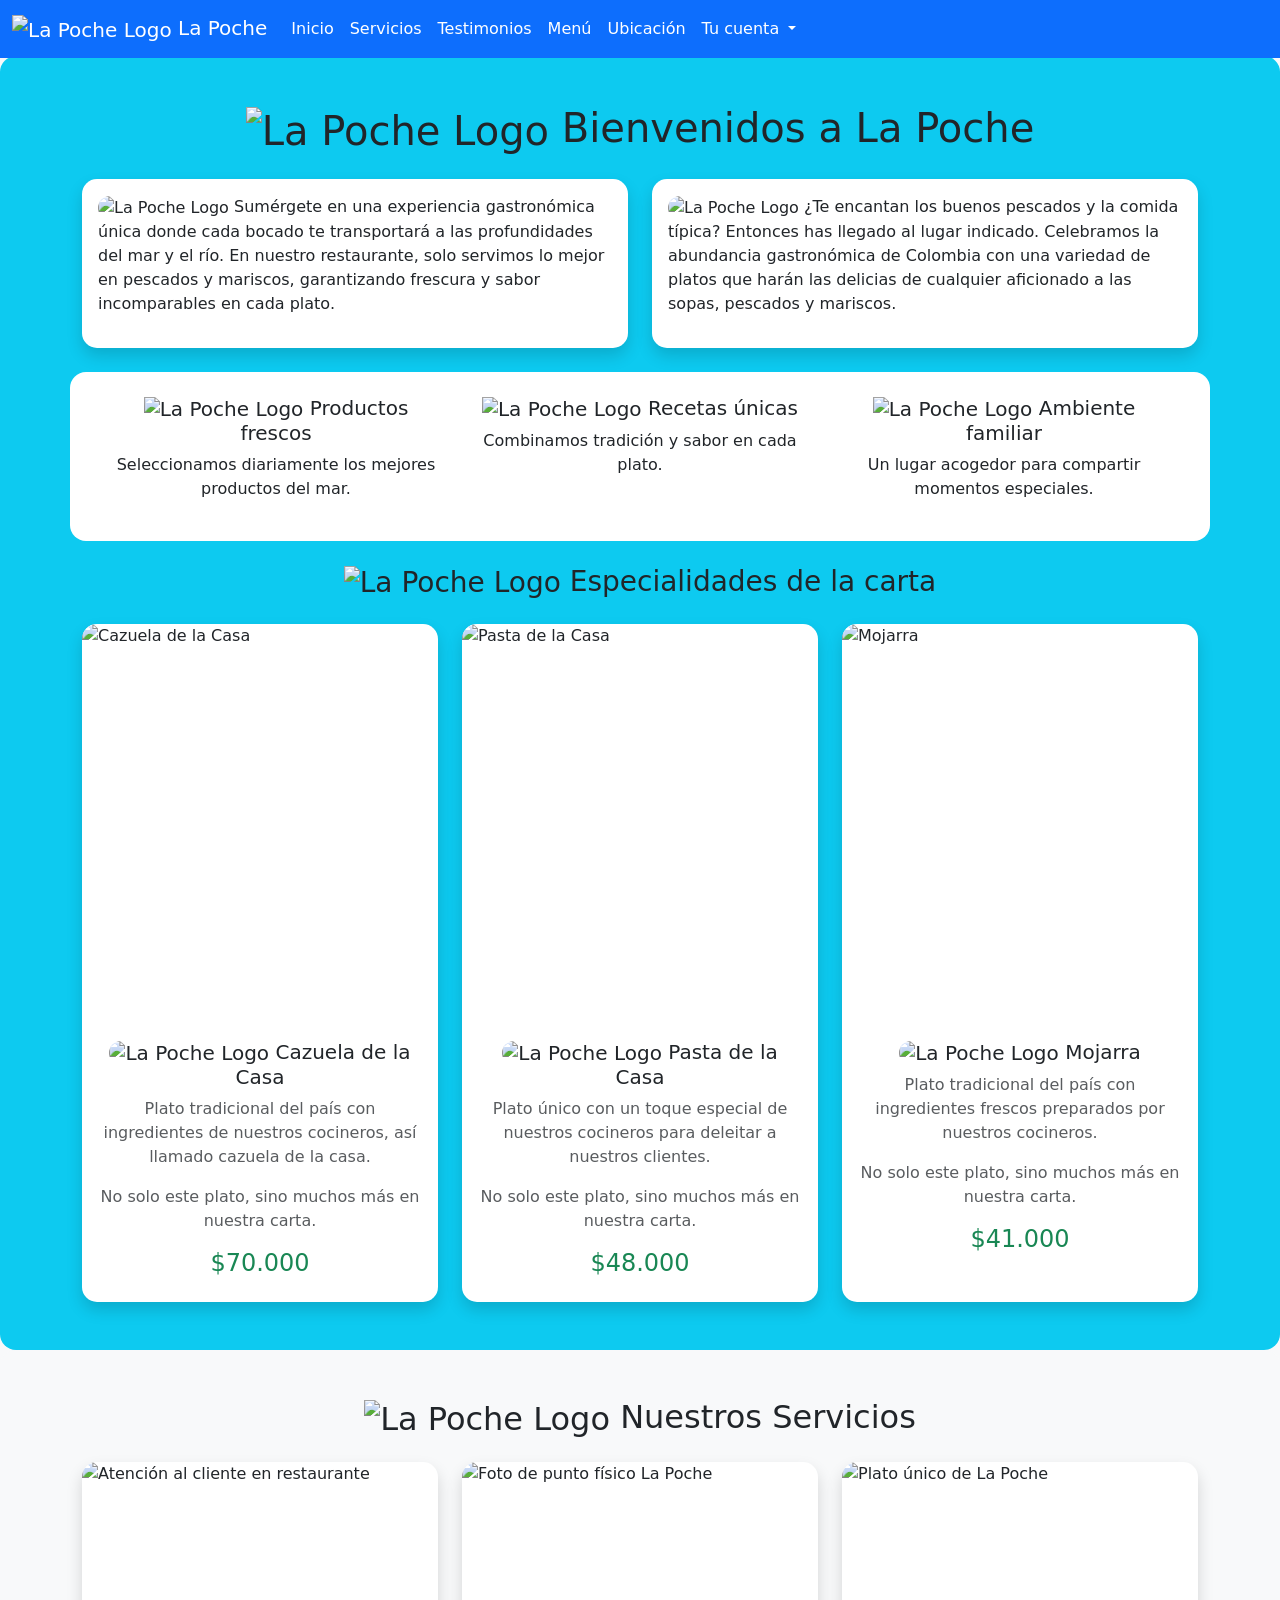
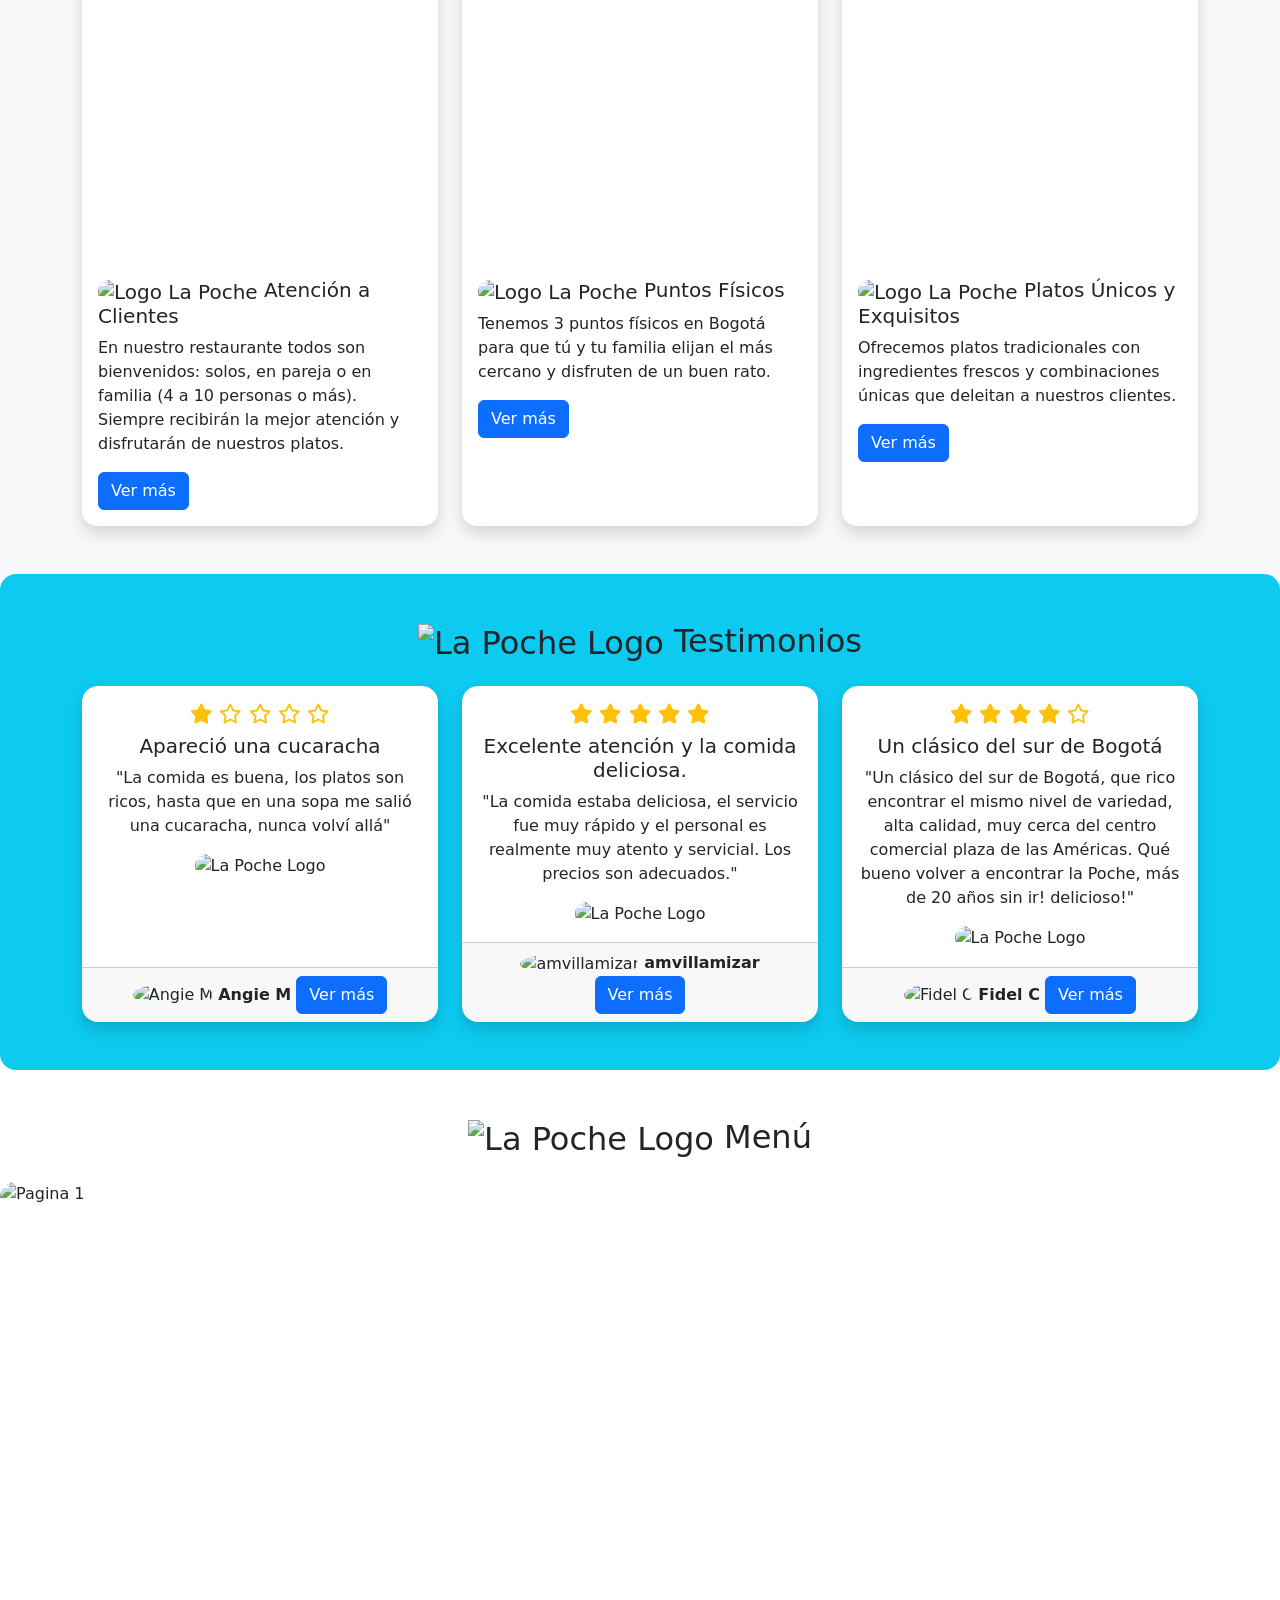
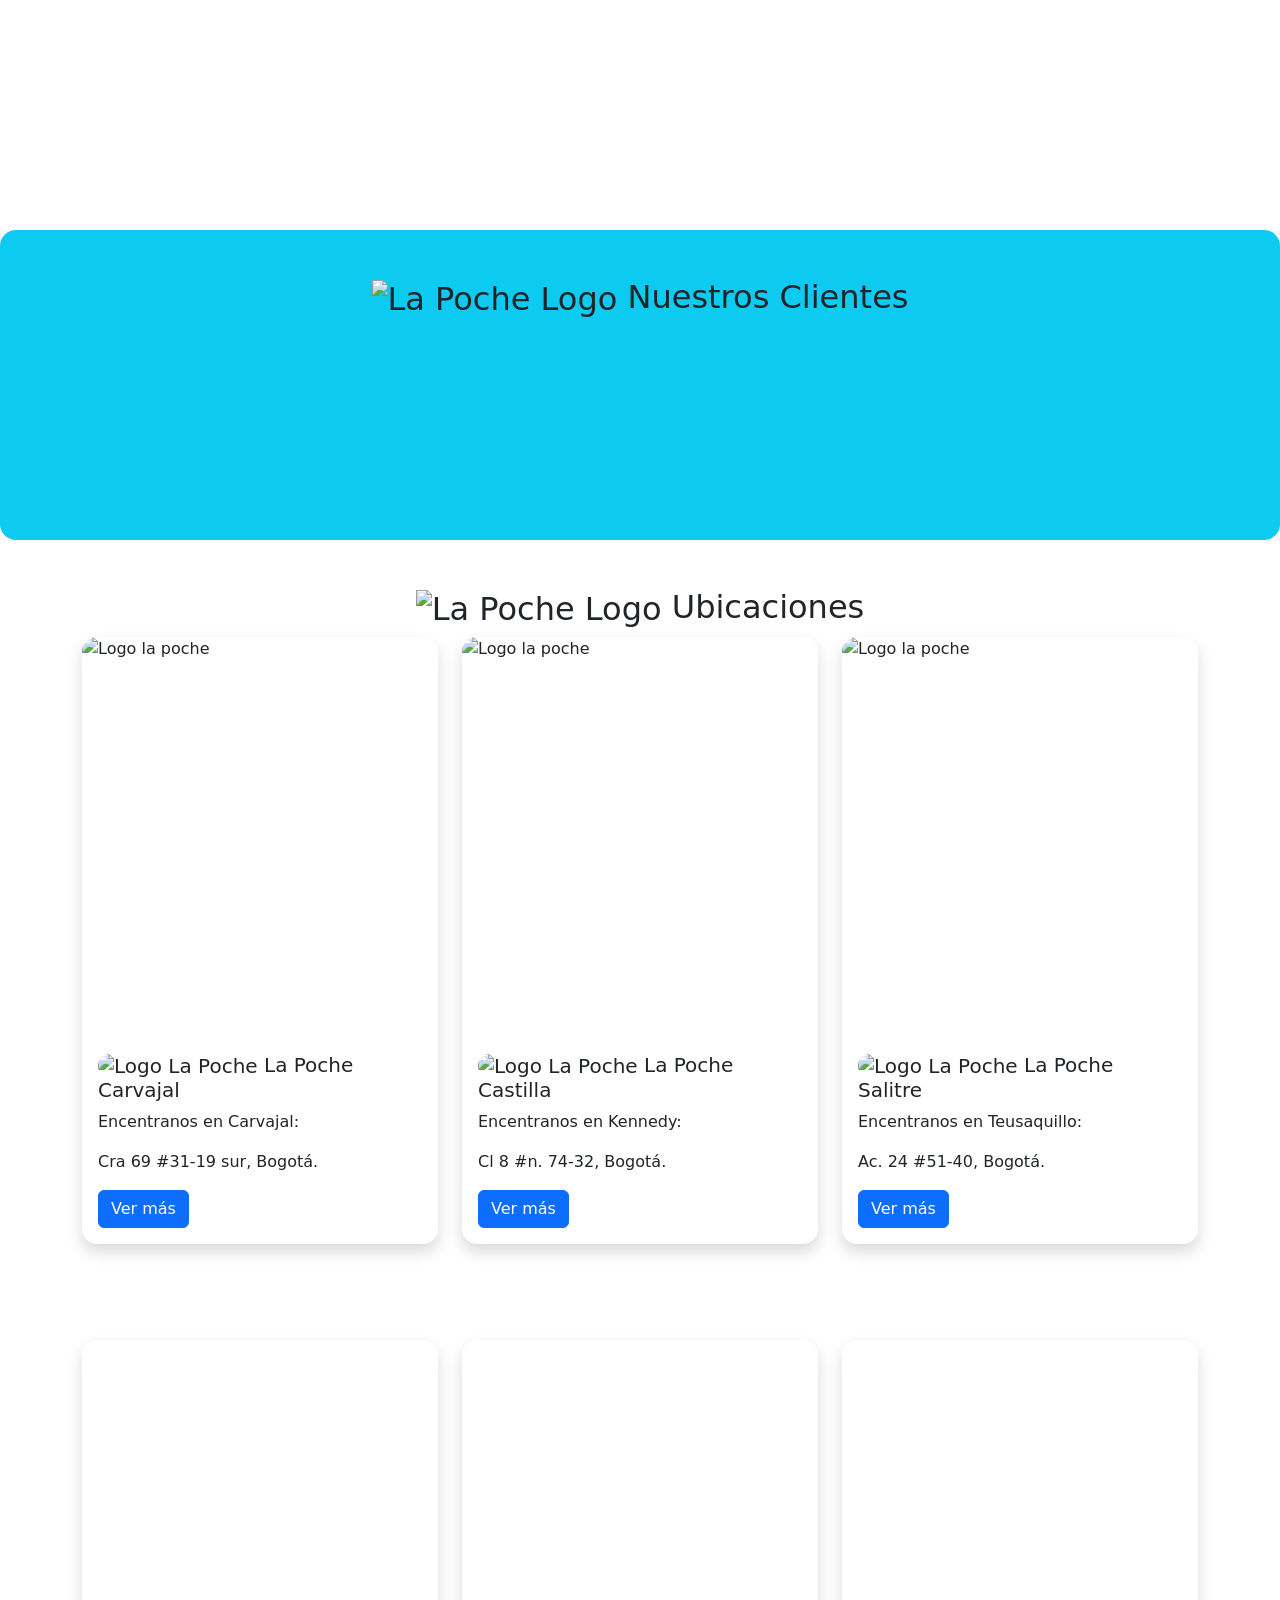
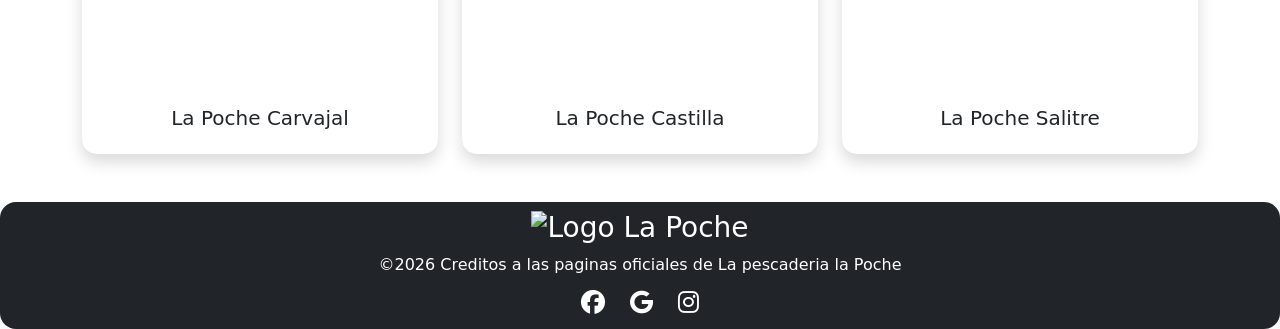
==== index.html @ 137ddb8d "Add files via upload" ====
<!DOCTYPE html>
<html lang="en">
<head>
    <meta charset="UTF-8">
    <meta name="viewport" content="width=device-width, initial-scale=1.0">
    <title>La Poche</title>
    <link href="https://cdn.jsdelivr.net/npm/bootstrap@5.3.3/dist/css/bootstrap.min.css" rel="stylesheet">
    <link rel="stylesheet" href="https://cdnjs.cloudflare.com/ajax/libs/font-awesome/6.4.2/css/all.min.css" />
    <link rel="stylesheet" href="./static/css/boost.css">
</head>
<body>
    <!-- Menu Principal -->
    <nav class="navbar navbar-expand-lg  navbar-primary bg-primary fixed-top">
    <div class="container-fluid">
    <a class="navbar-brand text-white" href="#inicio"><img src="https://pescaderialapoche.com/wp-content/uploads/2024/04/La-Poche-Logo-Pri-300x240.png" 
          alt="La Poche Logo" width="40" height="32"> La Poche
    </a>
    <button class="navbar-toggler" type="button" data-bs-toggle="collapse" data-bs-target="#navbarSupportedContent" aria-controls="navbarSupportedContent" aria-expanded="false" aria-label="Toggle navigation">
      <span class="navbar-toggler-icon"></span>
    </button>
    <div class="collapse navbar-collapse" id="navbarSupportedContent">
      <ul class="navbar-nav me-auto mb-2 mb-lg-0">
        <li class="nav-item">
          <a class="nav-link active text-white" aria-current="page" href="#inicio">Inicio</a></li>
        <li class="nav-item">
          <a class="nav-link text-white" href="#servicios">Servicios</a></li>
        <li class="nav-item text-white"><a class="nav-link text-white" href="#testimonios">Testimonios</a></li>
        <li class="nav-item">
          <a class="nav-link text-white" href="#menu">Menú</a></li>
        <li class="nav-item">
          <a class="nav-link text-white" href="#ubicacion">Ubicación</a></li>
        <li class="nav-item dropdown">
          <a class="nav-link dropdown-toggle text-white" href="#" role="button" data-bs-toggle="dropdown" aria-expanded="false">
            Tu cuenta 
          </a>
          <ul class="dropdown-menu bd-danger ">
            <li><a class="dropdown-item" href="./templates/InicioP.html">Inicio de sesion</a></li>
            <li><a class="dropdown-item" href="./templates/RegistrarseP.html">Registrese</a></li>
            <li><a class="dropdown-item" href="./templates/contacto.html">Contacto</a></li>
            <li><a class="dropdown-item" href="./templates/personal.html">Personal</a></li>
            <li><hr class="dropdown-divider"></li>
          </ul>
        </li>
      </ul>
    </div>
  </div>
</nav>
<!-- Sección de inicio -->
<section id="inicio" class="py-5 bg-info rounded-4">
  <div class="container">
    <h1 class="text-center mb-4">
      <img src="https://pescaderialapoche.com/wp-content/uploads/2024/04/La-Poche-Logo-Pri-300x240.png" 
          alt="La Poche Logo" width="40" height="32"> Bienvenidos a La Poche
    </h1>
    <div class="row">
      <!-- Lema 1 -->
      <div class="col-md-6 mb-4">
        <div class="card p-3 shadow">
          <p class="text-dark">
            <img src="https://pescaderialapoche.com/wp-content/uploads/2024/04/La-Poche-Logo-Pri-300x240.png" 
          alt="La Poche Logo" width="40" height="32"> Sumérgete en una experiencia gastronómica única donde cada bocado te transportará a las profundidades del mar y el río. 
            En nuestro restaurante, solo servimos lo mejor en pescados y mariscos, garantizando frescura y sabor incomparables en cada plato.
          </p>
        </div>
      </div>
      <!-- Lema 2 -->
      <div class="col-md-6 mb-4">
        <div class="card p-3 shadow">
          <p class="text-dark">
            <img src="https://pescaderialapoche.com/wp-content/uploads/2024/04/La-Poche-Logo-Pri-300x240.png" 
          alt="La Poche Logo" width="40" height="32"> ¿Te encantan los buenos pescados y la comida típica? Entonces has llegado al lugar indicado. 
            Celebramos la abundancia gastronómica de Colombia con una variedad de platos que harán las delicias de cualquier aficionado a las sopas, pescados y mariscos.
          </p>
        </div>
      </div>
    </div>
    <div class="row text-center mb-4 bg-white rounded-4 p-4">
  <div class="col-md-4">
    <i class="bi bi-basket-fill fs-1 text-primary"></i>
    <h5>
      <img src="https://pescaderialapoche.com/wp-content/uploads/2024/04/La-Poche-Logo-Pri-300x240.png" 
          alt="La Poche Logo" width="40" height="32"> Productos frescos</h5>
    <p>Seleccionamos diariamente los mejores productos del mar.</p>
  </div>
  <div class="col-md-4">
    <i class="bi bi-bookmark-star fs-1 text-primary"></i>
    <h5><img src="https://pescaderialapoche.com/wp-content/uploads/2024/04/La-Poche-Logo-Pri-300x240.png" 
          alt="La Poche Logo" width="40" height="32"> Recetas únicas</h5>
    <p>Combinamos tradición y sabor en cada plato.</p>
  </div>
  <div class="col-md-4">
    <i class="bi bi-people fs-1 text-primary"></i>
    <h5><img src="https://pescaderialapoche.com/wp-content/uploads/2024/04/La-Poche-Logo-Pri-300x240.png" 
          alt="La Poche Logo" width="40" height="32"> Ambiente familiar</h5>
    <p>Un lugar acogedor para compartir momentos especiales.</p>
  </div>
</div>
    <!-- Especialidades -->
    <h3 class="text-center text-dark mb-4"> <img src="https://pescaderialapoche.com/wp-content/uploads/2024/04/La-Poche-Logo-Pri-300x240.png" 
          alt="La Poche Logo" width="40" height="32"> Especialidades de la carta</h3>
    <div class="row g-4">
      <div class="col-md-4">
        <div class="card h-100 shadow">
          <img src="https://pescaderialapoche.com/wp-content/uploads/2024/05/CAZULES.jpg" class="card-img-top" alt="Cazuela de la Casa"  width="600" height="400">
          <div class="card-body text-center">
            <h5 class="card-title"><img src="https://pescaderialapoche.com/wp-content/uploads/2024/04/La-Poche-Logo-Pri-300x240.png" 
          alt="La Poche Logo" width="40" height="32"> Cazuela de la Casa</h5>
            <p class="text-muted">Plato tradicional del país con ingredientes de nuestros cocineros, así llamado cazuela de la casa.</p>
            <p class="text-muted">No solo este plato, sino muchos más en nuestra carta.</p>
            <h4 class="text-success">$70.000</h4>
          </div>
        </div>
      </div>
      <div class="col-md-4">
        <div class="card h-100 shadow">
          <img src="https://tse2.mm.bing.net/th/id/OIP.YEz8ewfQ5Mjxl4725ccFuQHaHa" class="card-img-top" alt="Pasta de la Casa" width="600" height="400">
          <div class="card-body text-center">
            <h5 class="card-title"> <img src="https://pescaderialapoche.com/wp-content/uploads/2024/04/La-Poche-Logo-Pri-300x240.png" 
          alt="La Poche Logo" width="40" height="32"> Pasta de la Casa</h5>
            <p class="text-muted">Plato único con un toque especial de nuestros cocineros para deleitar a nuestros clientes.</p>
            <p class="text-muted">No solo este plato, sino muchos más en nuestra carta.</p>
            <h4 class="text-success">$48.000</h4>
          </div>
        </div>
      </div>
      <div class="col-md-4">
        <div class="card h-100 shadow">
          <img src="https://tse4.mm.bing.net/th/id/OIP.ialkn_HQ-g2M8PChh0H0sQHaHa" class="card-img-top" alt="Mojarra" width="600" height="400">
          <div class="card-body text-center">
            <h5 class="card-title"><img src="https://pescaderialapoche.com/wp-content/uploads/2024/04/La-Poche-Logo-Pri-300x240.png" 
          alt="La Poche Logo" width="40" height="32"> Mojarra</h5>
            <p class="text-muted">Plato tradicional del país con ingredientes frescos preparados por nuestros cocineros.</p>
            <p class="text-muted">No solo este plato, sino muchos más en nuestra carta.</p>
            <h4 class="text-success">$41.000</h4>
          </div>
        </div>
      </div>
    </div>
  </div>
</section>
<!-- Seccion de cards servicios -->
<section id="servicios" class="py-5 bg-light rounded-4">
  <div class="container">
    <h2 class="text-center mb-4">
      <img src="https://pescaderialapoche.com/wp-content/uploads/2024/04/La-Poche-Logo-Pri-300x240.png" 
          alt="La Poche Logo" width="40" height="32"> Nuestros Servicios 
    </h2>
    <div class="row g-4">
      <!-- Servicio 1 -->
      <div class="col-md-4">
        <div class="card h-100 shadow">
          <img src="https://tse3.mm.bing.net/th/id/OIP.EXnPPkjHljC_fRtG0PF5HAHaJ4" 
              class="card-img-top" alt="Atención al cliente en restaurante" width="600" height="400">
          <div class="card-body">
            <h5 class="card-title">
              <img src="https://pescaderialapoche.com/wp-content/uploads/2024/04/La-Poche-Logo-Pri-300x240.png" 
                  alt="Logo La Poche" width="30" height="24"> Atención a Clientes
            </h5>
            <p class="card-text">En nuestro restaurante todos son bienvenidos: solos, en pareja o en familia (4 a 10 personas o más). Siempre recibirán la mejor atención y disfrutarán de nuestros platos.</p>
            <a href="#" class="btn btn-primary">Ver más</a>
          </div>
        </div>
      </div>
      <!-- Servicio 2 -->
      <div class="col-md-4">
        <div class="card h-100 shadow">
          <img src="https://scontent-bog2-2.xx.fbcdn.net/v/t39.30808-6/588324981_1447233204076482_5508323720030879038_n.jpg?stp=dst-jpg_tt6&cstp=mx1000x1000&ctp=s1000x1000&_nc_cat=107&ccb=1-7&_nc_sid=833d8c&_nc_eui2=AeHt6ljN9LDCY4LNvEszzmmiWmqyJYbO5cZaarIlhs7lxo_02uykKTz-7-e7spDRX3dNA9AmIzo40nncXkenhBdi&_nc_ohc=ooctEMsaXOAQ7kNvwHc6Fjk&_nc_oc=Adpap3OWadQccjK2Ni1D0EK2JV6JEfeL-gnG8WZM3_NyoMl_XkiyKXbNAziUSXyD5-M&_nc_zt=23&_nc_ht=scontent-bog2-2.xx&_nc_gid=_Pp1h1_k9NoayM-ZVtARew&_nc_ss=7b2a8&oh=00_AQGP5QbJoUzM-6iARvOyQoEYWQ9x4JyJsihsta6fx9Q89A&oe=6A72D650" 
              class="card-img-top" alt="Foto de punto físico La Poche" width="600" height="400">
          <div class="card-body">
            <h5 class="card-title">
              <img src="https://pescaderialapoche.com/wp-content/uploads/2024/04/La-Poche-Logo-Pri-300x240.png" 
                  alt="Logo La Poche" width="30" height="24"> Puntos Físicos
            </h5>
            <p class="card-text">Tenemos 3 puntos físicos en Bogotá para que tú y tu familia elijan el más cercano y disfruten de un buen rato.</p>
            <a href="#social-iconss" class="btn btn-primary">Ver más</a>
          </div>
        </div>
      </div>
      <!-- Servicio 3 -->
      <div class="col-md-4">
        <div class="card h-100 shadow">
          <img src="https://scontent-bog2-2.xx.fbcdn.net/v/t39.30808-6/558710247_1399447958855007_3652467012692588204_n.jpg?stp=dst-jpg_tt6&cstp=mx1080x1350&ctp=s1080x1350&_nc_cat=110&ccb=1-7&_nc_sid=833d8c&_nc_eui2=AeGPBeAVq5VWHUXDwds0_VjSpy-FJXJoXainL4UlcmhdqM5hCSUcluv8fE8FF4JdbrmxQ6CfOQDyaRRhQT0nNGHH&_nc_ohc=aKASRJ_a6G4Q7kNvwHY2PdO&_nc_oc=AdpJCLg9bYyyEuLBHyOUd3IG9Llm3cZtSTji2b_ramrJuS4gMDlMjVLlYH-uEouU7iU&_nc_zt=23&_nc_ht=scontent-bog2-2.xx&_nc_gid=egvF_TCVuiI8XWBtdoAWkQ&_nc_ss=7b2a8&oh=00_AQGw1lHWBnAoHTsUxKfWiQaQd7YPjctarFLUREU5xgE9Ng&oe=6A72C388" class="card-img-top" 
              alt="Plato único de La Poche" width="600" height="400">
          <div class="card-body">
            <h5 class="card-title">
              <img src="https://pescaderialapoche.com/wp-content/uploads/2024/04/La-Poche-Logo-Pri-300x240.png" 
                  alt="Logo La Poche" width="30" height="24"> Platos Únicos y Exquisitos
            </h5>
            <p class="card-text">Ofrecemos platos tradicionales con ingredientes frescos y combinaciones únicas que deleitan a nuestros clientes.</p>
            <a href="https://www.instagram.com/stories/highlights/18089697787849964/" class="btn btn-primary">Ver más</a>
          </div>
        </div>
      </div>
    </div>
  </div>
</section>
<!-- Seccion testimonios -->
</section>
<section id="testimonios" class="py-5 bg-info text-dark rounded-4">
  <div class="container">
    <h2 class="mb-4 text-center"><img src="https://pescaderialapoche.com/wp-content/uploads/2024/04/La-Poche-Logo-Pri-300x240.png" 
          alt="La Poche Logo" width="40" height="32"> Testimonios</h2>
    <div class="row g-4">  
      <!-- Testimonio 1 -->
      <div class="col-md-4">
        <div class="card h-100 shadow rounded-4">
          <div class="card-body text-center">
            <h5 class="text-warning">
              <i class="fa-solid fa-star"></i>
              <i class="fa-regular fa-star"></i>
              <i class="fa-regular fa-star"></i>
              <i class="fa-regular fa-star"></i>
              <i class="fa-regular fa-star"></i>
            </h5>
            <h5>Apareció una cucaracha</h5>
            <p>"La comida es buena, los platos son ricos, hasta que en una sopa me salió una cucaracha, nunca volví allá"</p>
            <img src="https://pescaderialapoche.com/wp-content/uploads/2024/04/La-Poche-Logo-Pri-300x240.png" 
          alt="La Poche Logo" width="40" height="32">
          </div>
          <div class="card-footer text-center">
            <img src="https://media-cdn.tripadvisor.com/media/photo-l/1a/f6/de/0a/default-avatar-2020-35.jpg" alt="Angie M" width="46" height="40" class="rounded-circle">
            <strong> Angie M</strong>
            <a href="https://www.tripadvisor.co/ShowUserReviews-g294074-d17377541-r869149944-La_Poche_Pescaderia-Bogota.html" class="btn btn-primary">Ver más</a>
          </div>
        </div>
      </div>
      <!-- Testimonio 2 -->
      <div class="col-md-4">
        <div class="card h-100 shadow rounded-4">
          <div class="card-body text-center">
            <h5 class="text-warning">
              <i class="fa-solid fa-star"></i>
              <i class="fa-solid fa-star"></i>
              <i class="fa-solid fa-star"></i>
              <i class="fa-solid fa-star"></i>
              <i class="fa-solid fa-star"></i>
            </h5>
            <h5>Excelente atención y la comida deliciosa.</h5>
            <p>"La comida estaba deliciosa, el servicio fue muy rápido y el personal es realmente muy atento y servicial. Los precios son adecuados."</p>
            <img src="https://pescaderialapoche.com/wp-content/uploads/2024/04/La-Poche-Logo-Pri-300x240.png" 
          alt="La Poche Logo" width="40" height="32">
          </div>
          <div class="card-footer text-center">
            <img src="https://media-cdn.tripadvisor.com/media/photo-l/06/a8/9f/b5/amvillamizar.jpg" alt="amvillamizar" width="46" height="40" class="rounded-circle">
            <strong> amvillamizar</strong>
            <a href="https://www.tripadvisor.co/ShowUserReviews-g294074-d17377541-r844980483-La_Poche_Pescaderia-Bogota.html" class="btn btn-primary">Ver más</a>
          </div>
        </div>
      </div>
      <!-- Testimonio 3 -->
      <div class="col-md-4">
        <div class="card h-100 shadow rounded-4">
          <div class="card-body text-center">
            <h5 class="text-warning">
              <i class="fa-solid fa-star"></i>
              <i class="fa-solid fa-star"></i>
              <i class="fa-solid fa-star"></i>
              <i class="fa-solid fa-star"></i>
              <i class="fa-regular fa-star"></i>
            </h5>
            <h5>Un clásico del sur de Bogotá</h5>
            <p>"Un clásico del sur de Bogotá, que rico encontrar el mismo nivel de variedad, alta calidad, muy cerca del centro comercial plaza de las Américas. Qué bueno volver a encontrar la Poche, más de 20 años sin ir! delicioso!"</p>
            <img src="https://pescaderialapoche.com/wp-content/uploads/2024/04/La-Poche-Logo-Pri-300x240.png" 
          alt="La Poche Logo" width="40" height="32">
          </div>
          <div class="card-footer text-center">
            <img src="https://media-cdn.tripadvisor.com/media/photo-l/1a/f6/de/0a/default-avatar-2020-35.jpg" alt="Fidel C" width="46" height="40" class="rounded-circle">
            <strong> Fidel C</strong>
            <a href="https://www.tripadvisor.co/ShowUserReviews-g294074-d17377541-r825018004-La_Poche_Pescaderia-Bogota.html" class="btn btn-primary">Ver más</a>
        </div>
      </div>
    </div>
  </div>
</section>
<!-- Carrusel de imagenes -->
<section id="menu" class="py-5 bg-white text-dark">
      <h2 class="mb-4 text-center"><img src="https://pescaderialapoche.com/wp-content/uploads/2024/04/La-Poche-Logo-Pri-300x240.png" 
          alt="La Poche Logo" width="40" height="32"> Menú</h2>
    <div id="carouselExampleAutoplaying" class="carousel slide" data-bs-ride="carousel">
  <div class="carousel-inner">
    <!-- Menu 1 -->
    <div class="carousel-item active" rounded-5>
      <img src="https://scontent-bog2-2.xx.fbcdn.net/v/t39.30808-6/619670065_1501567318643070_6115950380934103724_n.jpg?stp=dst-jpg_tt6&cstp=mx1280x856&ctp=s1280x856&_nc_cat=109&ccb=1-7&_nc_sid=127cfc&_nc_eui2=AeFGKUwiZtn76NJZNAMXKB8uraWxk91AwHqtpbGT3UDAelb2QgX5dxgkHh75M-IUqGXPpLxwKlqXv6k4WYNK9Mhw&_nc_ohc=1d6k-SoJdfkQ7kNvwHxaT5i&_nc_oc=Adru6BzR40ekTjNXjvtgx_pCT18jgrup0vVT9fOvNe4nU9NLULU6FzM1iOcF1SqdxOk&_nc_zt=23&_nc_ht=scontent-bog2-2.xx&_nc_gid=Z36yRrpTv59izF5QjOYaHg&_nc_ss=7b2a8&oh=00_AQE-V2PSaYyYgdssBaNB3KxmmGuy0Dmunh-4mHhQTFQG2A&oe=6A73390D" class="d-block w-100" alt="Pagina 1" width="1000" height="1200">
    </div>
    <!-- Menu 2 -->
    <div class="carousel-item"rounded-5>
      <img src="https://scontent-bog2-1.xx.fbcdn.net/v/t39.30808-6/622522257_1501567398643062_7211365398720592025_n.jpg?stp=dst-jpg_tt6&cstp=mx1280x846&ctp=s1280x846&_nc_cat=101&ccb=1-7&_nc_sid=127cfc&_nc_eui2=AeHFZzjnU-OaFq0luKsskoan26rJyD7A1TLbqsnIPsDVMv8P8mYpdgvbFU9iEEorGF73yP7Gk_DeTEpKT7v1JTtf&_nc_ohc=tn2O8zpM2CIQ7kNvwF4__Od&_nc_oc=AdqtCyAJlZuHjNB00SImMcqZ-V9j53KuCQzYOXAuE1yJYi5TI3Wgwoqn5UCP1PEN_5M&_nc_zt=23&_nc_ht=scontent-bog2-1.xx&_nc_gid=PZCkNHh1Abl3L8flysCQiQ&_nc_ss=7b2a8&oh=00_AQEopiKG1NgOWkmpD4xTiDmtgeGvdFY7AYVc26FJC7McEQ&oe=6A735693" class="d-block w-100" alt="Pagina 2" width="1000" height="1200">
    </div>
    <!-- Menu 3 -->
    <div class="carousel-item"rounded-5>
      <img src="https://scontent-bog2-2.xx.fbcdn.net/v/t39.30808-6/622372753_1501567345309734_6994147479130888687_n.jpg?stp=dst-jpg_tt6&cstp=mx1280x850&ctp=s1280x850&_nc_cat=108&ccb=1-7&_nc_sid=127cfc&_nc_eui2=AeG8R22twFb0otmKPE8ji8AL940Pb_BN2N33jQ9v8E3Y3YM7bAIXrGiQ0LrQUPgV9bmezrYYFUf_YvebuimwggxO&_nc_ohc=2crzQid1rCoQ7kNvwHS7Hxe&_nc_oc=Adpz4H_nBnPOEhiXKAlR79SW1jnUfV99FZHNdGV9p2thWvDAIwWN0dg0QXvpyoxIfeU&_nc_zt=23&_nc_ht=scontent-bog2-2.xx&_nc_gid=ttz_QrO2bbZaim5AXbJVGw&_nc_ss=7b2a8&oh=00_AQEi-rUN_NcXuG6R3oG5pHovZAV6Ec9gpvk2geYOme9VPA&oe=6A7361AB" class="d-block w-100" alt="Pagina 3" width="1000" height="1200">
    </div>
    <!-- Menu 4 -->
    <div class="carousel-item"rounded-5>
      <img src="https://scontent-bog2-2.xx.fbcdn.net/v/t39.30808-6/622249820_1501567341976401_8637795668160683403_n.jpg?stp=dst-jpg_tt6&cstp=mx1280x855&ctp=s1280x855&_nc_cat=107&ccb=1-7&_nc_sid=127cfc&_nc_eui2=AeE_9ZQB_MelPI21bKpYKZ94kqir03SXWwuSqKvTdJdbC2pXKASFdWoaiE9gGmDcsIZOZwJ_VsI-S6FSK8e2gwQw&_nc_ohc=9R5v1ewQvDsQ7kNvwHljRHL&_nc_oc=Adr2pTHmcz1pQA0y5r1HadlU-VSCg17b15OSuergbx84y2K_tT0RFFpWwmFNUG11jHY&_nc_zt=23&_nc_ht=scontent-bog2-2.xx&_nc_gid=XPBwyoHiPOgGGjq-F0oCow&_nc_ss=7b2a8&oh=00_AQFvW4qQ27egfQN7Ka6rRZiln7zIxfjubgGMSKNtC94WVg&oe=6A73524F" class="d-block w-100" alt="Pagina 4" width="1000" height="1200">
    </div>
  </div>
  <button class="carousel-control-prev" type="button" data-bs-target="#carouselExampleAutoplaying" data-bs-slide="prev">
    <span class="carousel-control-prev-icon" aria-hidden="true"></span>
    <span class="visually-hidden">Previous</span>
  </button>
  <button class="carousel-control-next" type="button" data-bs-target="#carouselExampleAutoplaying" data-bs-slide="next">
    <span class="carousel-control-next-icon" aria-hidden="true"></span>
    <span class="visually-hidden">Next</span>
  </button>
</div>
</section>
<!-- Clientes -->
<section class="py-5 bg-info opacity-100 rounded-4">
    <div class="container">
        <h2 class="mb-4 text-center">
          <img src="https://pescaderialapoche.com/wp-content/uploads/2024/04/La-Poche-Logo-Pri-300x240.png" 
          alt="La Poche Logo" width="40" height="32"> Nuestros Clientes
        </h2>
        <div class="marquee">
            <div class="marquee-content d-flex align-items-center">
                <img src="https://scontent-bog2-2.xx.fbcdn.net/v/t1.6435-9/61886023_10157232480712801_5901105689689849856_n.jpg?stp=dst-jpg_tt6&cstp=mx1200x1200&ctp=s1200x1200&_nc_cat=111&ccb=1-7&_nc_sid=cf85f3&_nc_eui2=AeF8BfXDSpalYf-ITDFlb1OmKmijhd5Sh5UqaKOF3lKHlXSp14peDRm9Ip__DKKY753MbPQ5pNzfxobcs-DHtIT8&_nc_ohc=HUKPEcvZpzQQ7kNvwFjE_er&_nc_oc=AdqtEm2Nyv9UfpepBTnE9Ep0_2WaeXbK-H5ZfJwgVel0VO3AQvjei9XRfsbTKnWPDzU&_nc_zt=23&_nc_ht=scontent-bog2-2.xx&_nc_gid=tLLLQBlHjxLveYeEhJR2hw&_nc_ss=7b2a8&oh=00_AQHcr2Spmfbb9_AAFFQs_vaqoKxFdzNN5EL4lnQJOrT9HQ&oe=6A961BA8" alt="" class="mx-5" height="150">
                <img src="https://scontent-bog2-2.xx.fbcdn.net/v/t39.30808-6/612171547_1483719777094491_3690087535672141553_n.jpg?stp=dst-jpg_tt6&cstp=mx1200x1200&ctp=s1200x1200&_nc_cat=108&ccb=1-7&_nc_sid=833d8c&_nc_eui2=AeEU-agtThQcR5J7iW_AfC4rs-mDZLCYVEKz6YNksJhUQqpWC6Eb4XwFWK4o3HrENL5oFbEOPXFM4WL5vEpA4xTT&_nc_ohc=R2k23rJKFqgQ7kNvwE_SWSr&_nc_oc=Ado0ZP2RCxZPsYMAERdzO9ru45qz0LhAI4HmatE4nae87hwaIvk3OAmsngY9kKQN-uo&_nc_zt=23&_nc_ht=scontent-bog2-2.xx&_nc_gid=O7166pEotbUu9aDdlU5zgw&_nc_ss=7b2a8&oh=00_AQFr2VipJfFpWybAwTnQRAZw_pjRMba5sDFIEGHKeNn4xA&oe=6A7358E6" alt="" class="mx-5" height="150">
                <img src="https://scontent-bog2-1.xx.fbcdn.net/v/t39.30808-6/595449644_1460310509435418_8836521388614878857_n.jpg?stp=dst-jpg_tt6&cstp=mx1600x1200&ctp=s1600x1200&_nc_cat=100&ccb=1-7&_nc_sid=833d8c&_nc_eui2=AeHzaoFlMkFZOhqPyxjuRNL4HDX-x3IsLGQcNf7HciwsZFEbqCviAbkAmRV0PQeh9UZS_Hj-vQyhK4gafdgnFJTp&_nc_ohc=t85YEC87eN4Q7kNvwEZjZc9&_nc_oc=AdoDNs_QhRtlBuAnxu8JfX4GOEvOHMUUMna5TP-B3WaYaeeQbsYC2BKreCa07vZ_cmQ&_nc_zt=23&_nc_ht=scontent-bog2-1.xx&_nc_gid=1PB0vq861eLx7AvP8H0UUA&_nc_ss=7b2a8&oh=00_AQERMTA04Zl0RJhjj736PDUzSPta7FTC3cA9_HH2j1xbAQ&oe=6A7370AB" alt="" class="mx-5" height="150">
                <img src="https://scontent-bog2-2.xx.fbcdn.net/v/t1.6435-9/46505801_10156776647172801_4654618636072255488_n.jpg?stp=dst-jpg_tt6&cstp=mx1000x750&ctp=s1000x750&_nc_cat=107&ccb=1-7&_nc_sid=127cfc&_nc_eui2=AeHA1zYJE-_1mGJdUQeDMcIzfVWD8UHdn3N9VYPxQd2fcwZfRHJJ8Aftn5If0JHGk_Y_6LCCCEgM0GzctUp8RYtt&_nc_ohc=3HJf8b9FwmkQ7kNvwE0gVXw&_nc_oc=Ado-aRk1fGdgUCR4gGr80z9mtxyL8o0A8Ew3sg5b8jWvcP1d_o2fEAySQ7tNlwQC4vk&_nc_zt=23&_nc_ht=scontent-bog2-2.xx&_nc_gid=2alw64hgi9J1tyN9v2OGXA&_nc_ss=7b2a8&oh=00_AQEV7ZuqLZ1kmudGDwbQ95aGy6-YnUqW3ampLVIa7sNW8g&oe=6A9627D2" alt="" class="mx-5" height="150">
                <img src="https://scontent-bog2-2.xx.fbcdn.net/v/t1.6435-9/62256019_10157240139257801_1843777950630019072_n.jpg?stp=dst-jpg_tt6&cstp=mx1200x1200&ctp=s1200x1200&_nc_cat=111&ccb=1-7&_nc_sid=cf85f3&_nc_eui2=AeFdbwFZLPco7cTmmGQyk30vdv15nUbgOZN2_XmdRuA5k7ZsZj2_MwWDf44V3JTEiQjkKHMir8tvg7a-ibDdYpTW&_nc_ohc=xe5htzg2KCkQ7kNvwFZm3yZ&_nc_oc=AdptdZuWlgIvxdpbDxMGyO-5cOLAe7VXsQWLkohV4VO6KLO1yhnm3n0VxbqwztER4fU&_nc_zt=23&_nc_ht=scontent-bog2-2.xx&_nc_gid=MpMD3bzRW3FeRjj1-qmhkA&_nc_ss=7b2a8&oh=00_AQEOhpr3KqVV8oKmn8L2VLW7Sit3l0g_KuljKbc7kyZ_mQ&oe=6A962745" alt="" class="mx-5" height="150">
                <!-- duplicar -->
                <img src="https://scontent-bog2-1.xx.fbcdn.net/v/t1.6435-9/66211534_10157319911047801_9192621230656585728_n.jpg?stp=dst-jpg_tt6&cstp=mx1200x1200&ctp=s1200x1200&_nc_cat=105&ccb=1-7&_nc_sid=cf85f3&_nc_eui2=AeF3izaEUMHlEgNek6akQ_mzNby8ckR2JX01vLxyRHYlfSAiJ3uaUkhEIN1rERYf8NUbuPKtIlYDQnHNOPsAnqPX&_nc_ohc=1NGT4-1iIDEQ7kNvwHvLHFD&_nc_oc=AdphoLUjGu3xXk1lOJSiXh9zbXweA_OnA_4qqmk1B9VRowv4hlL2CfiDWGMWXQI04XA&_nc_zt=23&_nc_ht=scontent-bog2-1.xx&_nc_gid=SnJQ85NmCMxFE0yM3A86Lw&_nc_ss=7b2a8&oh=00_AQE3_hpcflrP8fVif_NCIOApqxzzhs__Qicx-cZufqEfsg&oe=6A96167B" alt="" class="mx-5" height="150">
                <img src="https://scontent-bog2-2.xx.fbcdn.net/v/t39.30808-6/612171547_1483719777094491_3690087535672141553_n.jpg?stp=dst-jpg_tt6&cstp=mx1200x1200&ctp=s1200x1200&_nc_cat=108&ccb=1-7&_nc_sid=833d8c&_nc_eui2=AeEU-agtThQcR5J7iW_AfC4rs-mDZLCYVEKz6YNksJhUQqpWC6Eb4XwFWK4o3HrENL5oFbEOPXFM4WL5vEpA4xTT&_nc_ohc=R2k23rJKFqgQ7kNvwE_SWSr&_nc_oc=Ado0ZP2RCxZPsYMAERdzO9ru45qz0LhAI4HmatE4nae87hwaIvk3OAmsngY9kKQN-uo&_nc_zt=23&_nc_ht=scontent-bog2-2.xx&_nc_gid=O7166pEotbUu9aDdlU5zgw&_nc_ss=7b2a8&oh=00_AQFr2VipJfFpWybAwTnQRAZw_pjRMba5sDFIEGHKeNn4xA&oe=6A7358E6" alt="" class="mx-5" height="150">
                <img src="https://scontent-bog2-1.xx.fbcdn.net/v/t39.30808-6/595449644_1460310509435418_8836521388614878857_n.jpg?stp=dst-jpg_tt6&cstp=mx1600x1200&ctp=s1600x1200&_nc_cat=100&ccb=1-7&_nc_sid=833d8c&_nc_eui2=AeHzaoFlMkFZOhqPyxjuRNL4HDX-x3IsLGQcNf7HciwsZFEbqCviAbkAmRV0PQeh9UZS_Hj-vQyhK4gafdgnFJTp&_nc_ohc=t85YEC87eN4Q7kNvwEZjZc9&_nc_oc=AdoDNs_QhRtlBuAnxu8JfX4GOEvOHMUUMna5TP-B3WaYaeeQbsYC2BKreCa07vZ_cmQ&_nc_zt=23&_nc_ht=scontent-bog2-1.xx&_nc_gid=1PB0vq861eLx7AvP8H0UUA&_nc_ss=7b2a8&oh=00_AQERMTA04Zl0RJhjj736PDUzSPta7FTC3cA9_HH2j1xbAQ&oe=6A7370AB" alt="" class="mx-5" height="150">
                <img src="https://scontent-bog2-1.xx.fbcdn.net/v/t39.30808-6/589607390_1447230637410072_5420365607155218936_n.jpg?stp=dst-jpg_tt6&cstp=mx1040x692&ctp=s1040x692&_nc_cat=101&ccb=1-7&_nc_sid=833d8c&_nc_eui2=AeEKNBpJck577-uybGiZMT30Gc037MVzKlwZzTfsxXMqXE_TunYuHxa8uaxnGBpFJH_FMg9US8KmP9aChWbrc7g6&_nc_ohc=C2M2c39OYiAQ7kNvwH_cXpu&_nc_oc=AdqsTaKbOGFyS03adbblYsPOp0fNaiRl8uR5a0mK6Kldl79wEbdN0BY5N6Rfz5sBCpo&_nc_zt=23&_nc_ht=scontent-bog2-1.xx&_nc_gid=xmtvMaPnq3hk2XuhyS4L8A&_nc_ss=7b2a8&oh=00_AQGY7nsZ4pAX4QtGmv0jMyQVkEg0PDt80JcIiTiWIYLkYQ&oe=6A7370E3" alt="" class="mx-5" height="150">
                <img src="https://scontent-bog2-2.xx.fbcdn.net/v/t1.6435-9/46505801_10156776647172801_4654618636072255488_n.jpg?stp=dst-jpg_tt6&cstp=mx1000x750&ctp=s1000x750&_nc_cat=107&ccb=1-7&_nc_sid=127cfc&_nc_eui2=AeHA1zYJE-_1mGJdUQeDMcIzfVWD8UHdn3N9VYPxQd2fcwZfRHJJ8Aftn5If0JHGk_Y_6LCCCEgM0GzctUp8RYtt&_nc_ohc=3HJf8b9FwmkQ7kNvwE0gVXw&_nc_oc=Ado-aRk1fGdgUCR4gGr80z9mtxyL8o0A8Ew3sg5b8jWvcP1d_o2fEAySQ7tNlwQC4vk&_nc_zt=23&_nc_ht=scontent-bog2-2.xx&_nc_gid=2alw64hgi9J1tyN9v2OGXA&_nc_ss=7b2a8&oh=00_AQEV7ZuqLZ1kmudGDwbQ95aGy6-YnUqW3ampLVIa7sNW8g&oe=6A9627D2" alt="" class="mx-5" height="150">
            </div>
        </div>
    </div>
</section>
<!-- Seccion de mapa   -->
<section id="ubicacion" class="py-5 bg-white opacity-100">
  <div class="container">
    <h2 class="text-center"><img src="https://pescaderialapoche.com/wp-content/uploads/2024/04/La-Poche-Logo-Pri-300x240.png" 
          alt="La Poche Logo" width="40" height="32"> Ubicaciones</h2>
    <div class="row">
      <!-- Mapa Ubicacion -->
  <div class="container">
    <div class="row g-4">
      <!-- Local  1 -->
      <div class="col-md-4">
        <div class="card h-100 shadow">
          <img src="https://scontent-bog2-1.xx.fbcdn.net/v/t39.30808-6/494064913_1302237845242686_7001735355067557479_n.jpg?stp=dst-jpg_tt6&cstp=mx1000x1000&ctp=s1000x1000&_nc_cat=102&ccb=1-7&_nc_sid=833d8c&_nc_eui2=AeGlpG-KCJVPne-qTJeOI0oC5bk9JWhgH5fluT0laGAflxW8yPpG4cMjy9zqqgkOef6M1p9HyveruMJa2_zxrX64&_nc_ohc=Vhephy3TSK0Q7kNvwHfih07&_nc_oc=AdonIKL6WVBVeFszNG1d3J9FCJrDaANQ9rRDDGxO0C-fpTGnZLORTqiC_npg-4p-6vY&_nc_zt=23&_nc_ht=scontent-bog2-1.xx&_nc_gid=kjw-_2cbaDWaaJwAdq05gg&_nc_ss=7b2a8&oh=00_AQGsDvJwpmcVjEwTXAgMreDKbJAJ3PLBCuNIfkvneNCnkw&oe=6A73549D" 
              class="card-img-top" alt="Logo la poche" width="600" height="400">
          <div class="card-body">
            <h5 class="card-title">
              <img src="https://pescaderialapoche.com/wp-content/uploads/2024/04/La-Poche-Logo-Pri-300x240.png" 
                  alt="Logo La Poche" width="30" height="24"> La Poche Carvajal
            </h5>
            <p class="card-text">Encentranos en Carvajal:</p>
            <p class="card-text"> Cra 69 #31-19 sur, Bogotá.</p>
            <a href="https://www.instagram.com/stories/highlights/18089697787849964/" class="btn btn-primary">Ver más</a>
          </div>
        </div>
      </div>
      <!-- Local  2 -->
      <div class="col-md-4">
        <div class="card h-100 shadow">
          <img src="https://lh3.googleusercontent.com/gps-cs-s/AHRPTWn4SPmjgdyMXlhlQqe-ctq3fwlOKJpZrPdHhhjvBI6hx0D3HqH0KmopmButYjPVw3Co2Z7j6Qewrl3YLdi09DU7-MHwmIqC9iTASJ5fO0AjjMlPlHg27hn2xXZ0e9mYa5EAvQkLGUO3CVGF=w408-h544-k-no" 
              class="card-img-top" alt="Logo la poche" width="600" height="400">
          <div class="card-body">
            <h5 class="card-title">
              <img src="https://pescaderialapoche.com/wp-content/uploads/2024/04/La-Poche-Logo-Pri-300x240.png" 
                  alt="Logo La Poche" width="30" height="24"> La Poche Castilla
            </h5>
            <p class="card-text">Encentranos en Kennedy:</p>
            <p class="card-text"> Cl 8 #n. 74-32, Bogotá.</p>
            <a href="https://www.instagram.com/stories/highlights/18089697787849964/" class="btn btn-primary">Ver más</a>
          </div>
        </div>
      </div>
      <!-- Local  3 -->
      <div class="col-md-4">
        <div class="card h-100 shadow">
          <img src="https://tse1.mm.bing.net/th/id/OIP.R7cdTmeO-dS95uzVyon2ugHaHa?r=0&rs=1&pid=ImgDetMain&o=7&rm=3" 
              class="card-img-top" alt="Logo la poche" width="600" height="400">
          <div class="card-body">
            <h5 class="card-title">
              <img src="https://pescaderialapoche.com/wp-content/uploads/2024/04/La-Poche-Logo-Pri-300x240.png" 
                  alt="Logo La Poche" width="30" height="24"> La Poche Salitre
            </h5>
            <p class="card-text">Encentranos en Teusaquillo:</p>
            <p class="card-text"> Ac. 24 #51-40, Bogotá.</p>
            <a href="https://www.instagram.com/stories/highlights/18089697787849964/" class="btn btn-primary">Ver más</a>
          </div>
        </div>
      </div>
    </div>
  </div>
</section>
<section id="mapas" class="py-5 bg-white">
    <div class="container">
        <div class="row g-4">
            <!-- Mapa 1 -->
            <div class="col-md-4">
                <div class="card shadow h-100">
                    <iframe src="https://www.google.com/maps/embed?pb=!1m18!1m12!1m3!1d3976.8983025179527!2d-74.13525899999999!3d4.612218700000001!2m3!1f0!2f0!3f0!3m2!1i1024!2i768!4f13.1!3m3!1m2!1s0x8e3f9eb75dabecd3%3A0xbbda412885d2672e!2zTGEgUG9jaMOp!5e0!3m2!1ses!2sco!4v1785567444344!5m2!1ses!2sco" width="600" height="450" style="border:0;" allowfullscreen="" loading="lazy" referrerpolicy="strict-origin-when-cross-origin"></iframe>
                    <div class="card-body text-center">
                        <h5>La Poche Carvajal</h5>
                    </div>
                </div>
            </div>
            <!-- Mapa 2 -->
            <div class="col-md-4">
                <div class="card shadow h-100">
                    <iframe src="https://www.google.com/maps/embed?pb=!1m18!1m12!1m3!1d3976.7533462962833!2d-74.1406588!3d4.638034!2m3!1f0!2f0!3f0!3m2!1i1024!2i768!4f13.1!3m3!1m2!1s0x8e3f9c1a09283af3%3A0x6d84511801317252!2sLa%20Poche%20Pescader%C3%ADa!5e0!3m2!1ses!2sco!4v1785567506005!5m2!1ses!2sco" width="600" height="450" style="border:0;" allowfullscreen="" loading="lazy" referrerpolicy="strict-origin-when-cross-origin"> </iframe>
                    <div class="card-body text-center">
                        <h5>La Poche Castilla</h5>
                    </div>
                </div>
            </div>
            <!-- Mapa 3 -->
            <div class="col-md-4">
                <div class="card shadow h-100">
                    <iframe src="https://www.google.com/maps/embed?pb=!1m18!1m12!1m3!1d3976.751272661626!2d-74.0993274529175!3d4.638402254159189!2m3!1f0!2f0!3f0!3m2!1i1024!2i768!4f13.1!3m3!1m2!1s0x8e3f9bc325c2189b%3A0x5ca9df55b7a1d3aa!2sLA%20POCHE%20PESCADERIA!5e0!3m2!1ses!2sco!4v1785567566454!5m2!1ses!2sco" width="600" height="450" style="border:0;" allowfullscreen="" loading="lazy" referrerpolicy="strict-origin-when-cross-origin"></iframe>
                    <div class="card-body text-center">
                        <h5>La Poche Salitre</h5>
                    </div>
                </div>
            </div>
        </div>
    </div>
</section>
<!-- Seccion de footer redes sociales -->
<section>
<footer id="social-icons" class="text-center bg-dark text-white py-2 rounded-4" >
  <h3>
    <img src="https://pescaderialapoche.com/wp-content/uploads/2024/04/La-Poche-Logo-Pri-300x240.png" 
    alt="Logo La Poche" width="300" height="150">
  </h3>
  <p class="mb-2">&copy;2026 Creditos a las paginas oficiales de La pescaderia la Poche</p>
  <div class="social-iconss">
    <a href="https://www.facebook.com/pescaderialapoche" target="blank"><i class="fa-brands fa-facebook"></i></a>
    <a href="https://pescaderialapoche.com/" target="blank"><i class="fa-brands fa-google"></i></a>
    <a href="https://www.instagram.com/pescaderialapoche/" target="blank"><i class="fa-brands fa-instagram"></i></a>
  </div>
</footer>
</section>
<script src="https://cdn.jsdelivr.net/npm/bootstrap@5.3.3/dist/js/bootstrap.bundle.min.js"></script>
</body>
</html>
---- static/css/boost.css ----
body{
    padding-top:56px;
    background:#f8f9fa;
}

/* Secciones */
#inicio,
#servicios,
#testimonios,
#menu,
#ubicacion{
    padding:40px 0;
}

/* Tarjetas */
.card{
    border:none;
    border-radius:15px;
    transition:.3s;
    box-shadow:0 5px 12px rgba(0,0,0,.15);
}

.card:hover{
    transform:translateY(-5px);
}

/* Imágenes */
.card img,
.carousel-item img{
    border-radius:15px;
    object-fit:cover;
}

/* Carrusel */
.carousel-item img{
    height:600px;
}

/* Clientes */
.marquee{
    overflow:hidden;
}

.marquee-content{
    display:flex;
    animation:marquee 30s linear infinite;
}

@keyframes marquee{
    from{transform:translateX(0);}
    to{transform:translateX(-50%);}
}

/* Mapas */
iframe{
    width:100%;
    height:350px;
    border:none;
    border-radius:15px;
}

/* Footer */
#social-icons{
    padding:20px 0;
}
#social-icons a{
    color:#fff;
    font-size:1.5rem;
    margin:0 10px;
    transition:.3s;
}

#social-icons a:hover{
    color:#000000;
}
#social-icons img{
    width:120px;
    height:auto;
}
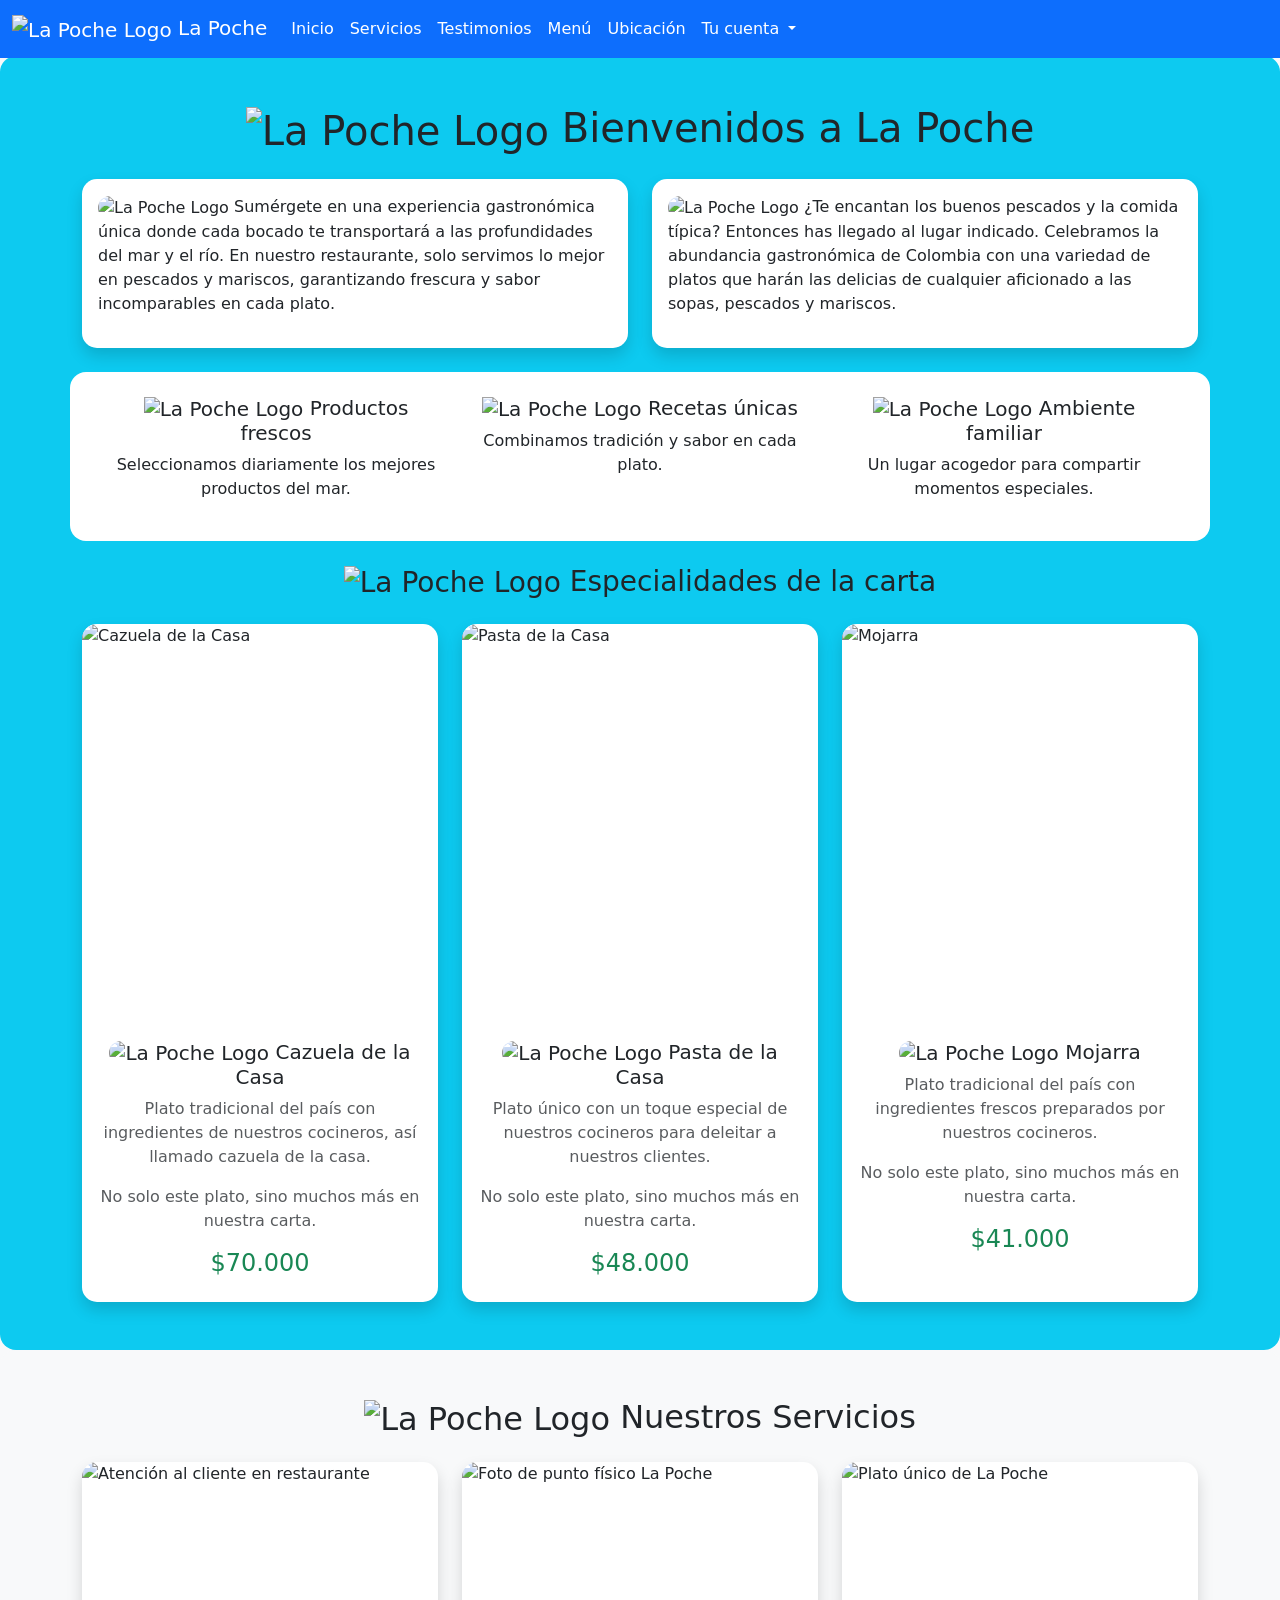
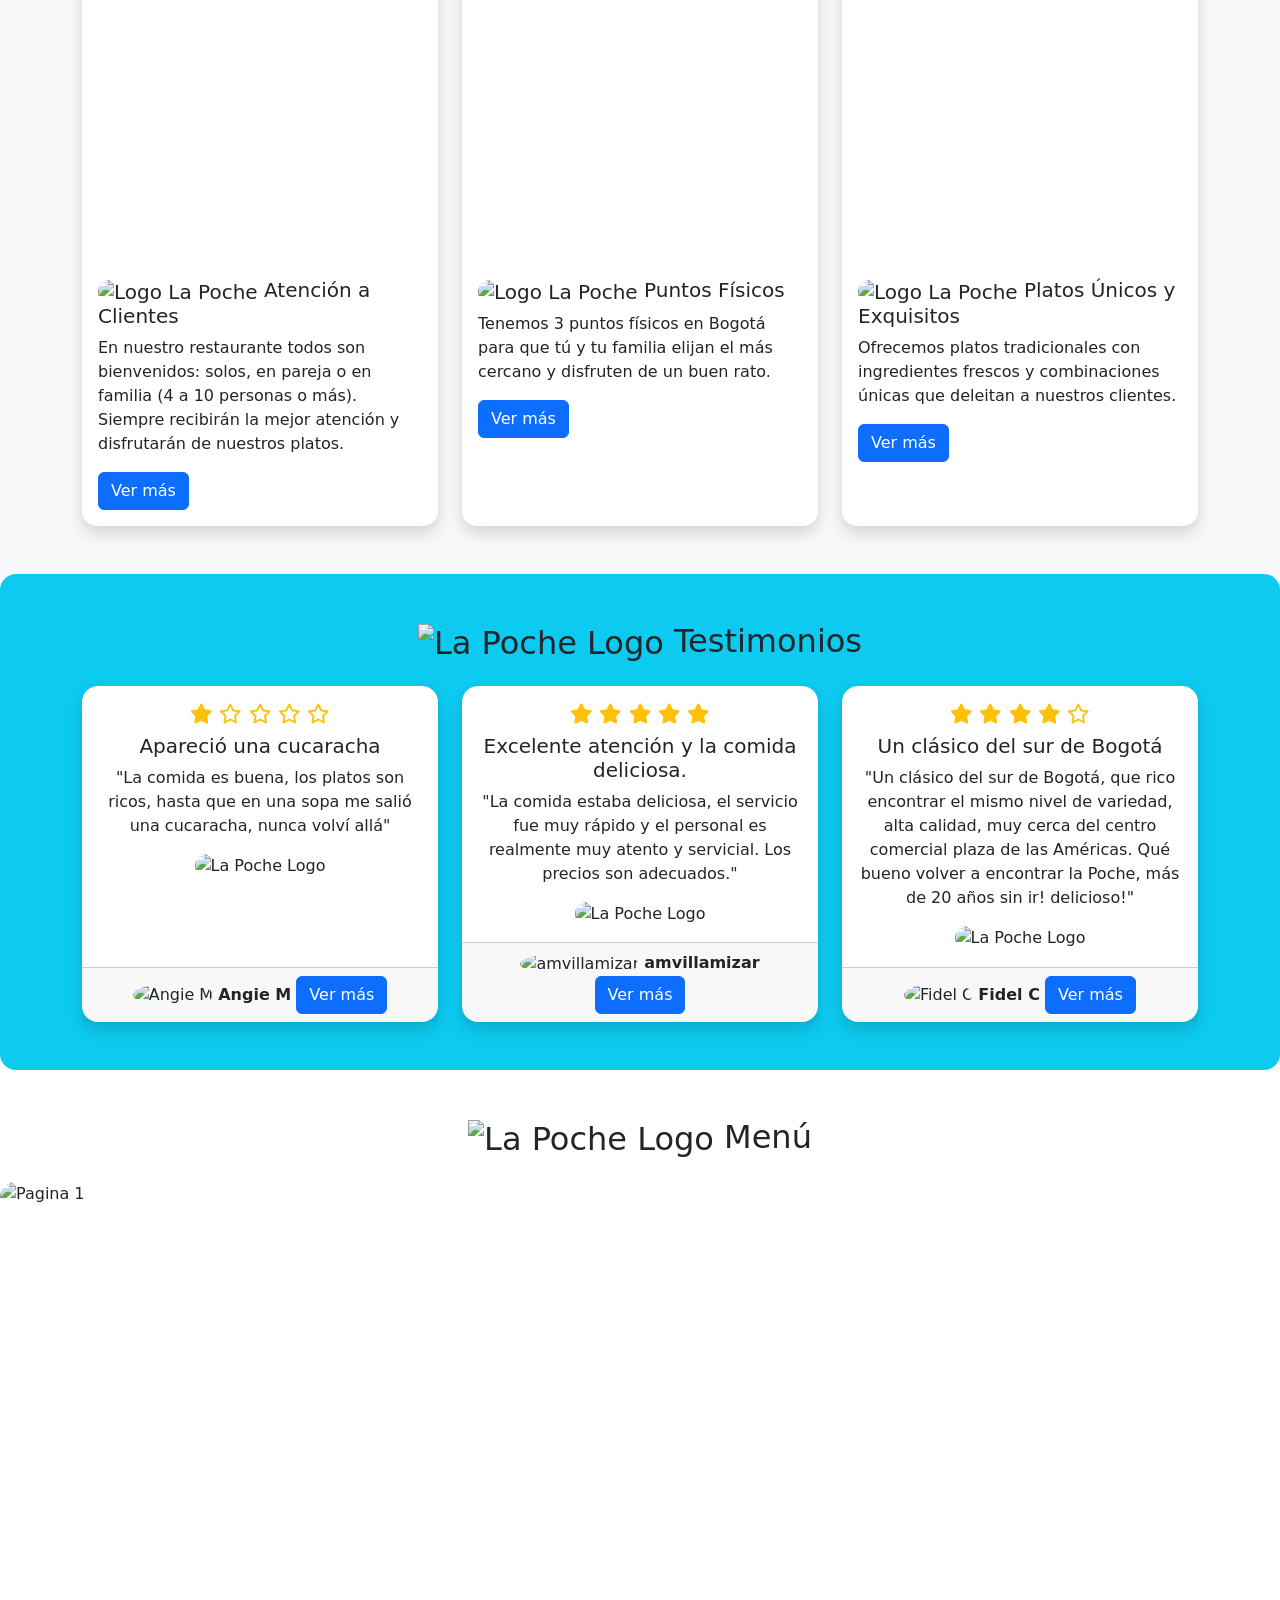
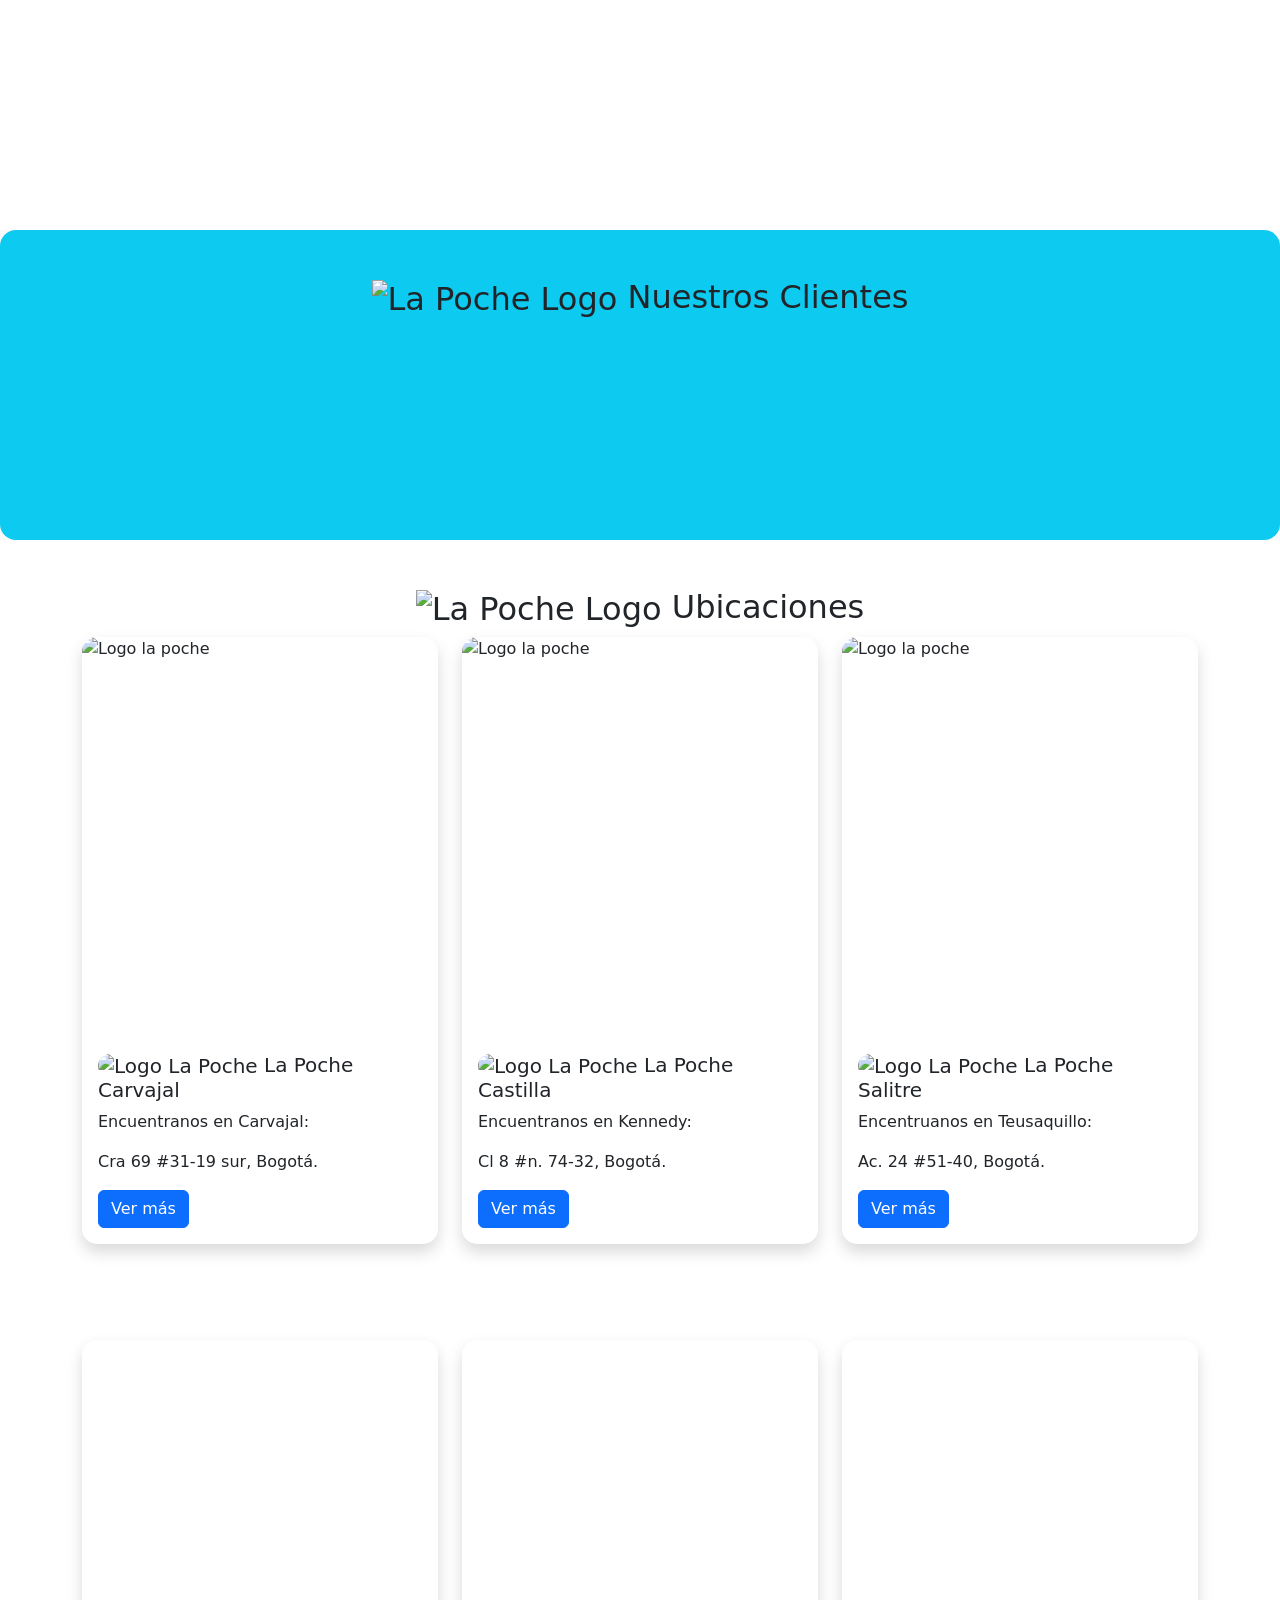
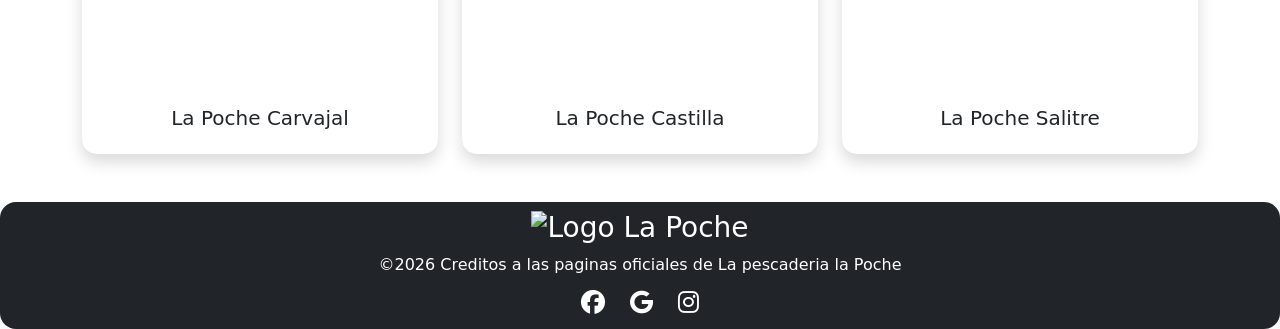
==== commit 7a4b82f7: "Update fmt.Println message from 'Hello' to 'Goodbye'" ====
--- a/index.html
+++ b/index.html
@@ -314,17 +314,17 @@
         </h2>
         <div class="marquee">
             <div class="marquee-content d-flex align-items-center">
-                <img src="https://scontent-bog2-2.xx.fbcdn.net/v/t1.6435-9/61886023_10157232480712801_5901105689689849856_n.jpg?stp=dst-jpg_tt6&cstp=mx1200x1200&ctp=s1200x1200&_nc_cat=111&ccb=1-7&_nc_sid=cf85f3&_nc_eui2=AeF8BfXDSpalYf-ITDFlb1OmKmijhd5Sh5UqaKOF3lKHlXSp14peDRm9Ip__DKKY753MbPQ5pNzfxobcs-DHtIT8&_nc_ohc=HUKPEcvZpzQQ7kNvwFjE_er&_nc_oc=AdqtEm2Nyv9UfpepBTnE9Ep0_2WaeXbK-H5ZfJwgVel0VO3AQvjei9XRfsbTKnWPDzU&_nc_zt=23&_nc_ht=scontent-bog2-2.xx&_nc_gid=tLLLQBlHjxLveYeEhJR2hw&_nc_ss=7b2a8&oh=00_AQHcr2Spmfbb9_AAFFQs_vaqoKxFdzNN5EL4lnQJOrT9HQ&oe=6A961BA8" alt="" class="mx-5" height="150">
-                <img src="https://scontent-bog2-2.xx.fbcdn.net/v/t39.30808-6/612171547_1483719777094491_3690087535672141553_n.jpg?stp=dst-jpg_tt6&cstp=mx1200x1200&ctp=s1200x1200&_nc_cat=108&ccb=1-7&_nc_sid=833d8c&_nc_eui2=AeEU-agtThQcR5J7iW_AfC4rs-mDZLCYVEKz6YNksJhUQqpWC6Eb4XwFWK4o3HrENL5oFbEOPXFM4WL5vEpA4xTT&_nc_ohc=R2k23rJKFqgQ7kNvwE_SWSr&_nc_oc=Ado0ZP2RCxZPsYMAERdzO9ru45qz0LhAI4HmatE4nae87hwaIvk3OAmsngY9kKQN-uo&_nc_zt=23&_nc_ht=scontent-bog2-2.xx&_nc_gid=O7166pEotbUu9aDdlU5zgw&_nc_ss=7b2a8&oh=00_AQFr2VipJfFpWybAwTnQRAZw_pjRMba5sDFIEGHKeNn4xA&oe=6A7358E6" alt="" class="mx-5" height="150">
-                <img src="https://scontent-bog2-1.xx.fbcdn.net/v/t39.30808-6/595449644_1460310509435418_8836521388614878857_n.jpg?stp=dst-jpg_tt6&cstp=mx1600x1200&ctp=s1600x1200&_nc_cat=100&ccb=1-7&_nc_sid=833d8c&_nc_eui2=AeHzaoFlMkFZOhqPyxjuRNL4HDX-x3IsLGQcNf7HciwsZFEbqCviAbkAmRV0PQeh9UZS_Hj-vQyhK4gafdgnFJTp&_nc_ohc=t85YEC87eN4Q7kNvwEZjZc9&_nc_oc=AdoDNs_QhRtlBuAnxu8JfX4GOEvOHMUUMna5TP-B3WaYaeeQbsYC2BKreCa07vZ_cmQ&_nc_zt=23&_nc_ht=scontent-bog2-1.xx&_nc_gid=1PB0vq861eLx7AvP8H0UUA&_nc_ss=7b2a8&oh=00_AQERMTA04Zl0RJhjj736PDUzSPta7FTC3cA9_HH2j1xbAQ&oe=6A7370AB" alt="" class="mx-5" height="150">
-                <img src="https://scontent-bog2-2.xx.fbcdn.net/v/t1.6435-9/46505801_10156776647172801_4654618636072255488_n.jpg?stp=dst-jpg_tt6&cstp=mx1000x750&ctp=s1000x750&_nc_cat=107&ccb=1-7&_nc_sid=127cfc&_nc_eui2=AeHA1zYJE-_1mGJdUQeDMcIzfVWD8UHdn3N9VYPxQd2fcwZfRHJJ8Aftn5If0JHGk_Y_6LCCCEgM0GzctUp8RYtt&_nc_ohc=3HJf8b9FwmkQ7kNvwE0gVXw&_nc_oc=Ado-aRk1fGdgUCR4gGr80z9mtxyL8o0A8Ew3sg5b8jWvcP1d_o2fEAySQ7tNlwQC4vk&_nc_zt=23&_nc_ht=scontent-bog2-2.xx&_nc_gid=2alw64hgi9J1tyN9v2OGXA&_nc_ss=7b2a8&oh=00_AQEV7ZuqLZ1kmudGDwbQ95aGy6-YnUqW3ampLVIa7sNW8g&oe=6A9627D2" alt="" class="mx-5" height="150">
-                <img src="https://scontent-bog2-2.xx.fbcdn.net/v/t1.6435-9/62256019_10157240139257801_1843777950630019072_n.jpg?stp=dst-jpg_tt6&cstp=mx1200x1200&ctp=s1200x1200&_nc_cat=111&ccb=1-7&_nc_sid=cf85f3&_nc_eui2=AeFdbwFZLPco7cTmmGQyk30vdv15nUbgOZN2_XmdRuA5k7ZsZj2_MwWDf44V3JTEiQjkKHMir8tvg7a-ibDdYpTW&_nc_ohc=xe5htzg2KCkQ7kNvwFZm3yZ&_nc_oc=AdptdZuWlgIvxdpbDxMGyO-5cOLAe7VXsQWLkohV4VO6KLO1yhnm3n0VxbqwztER4fU&_nc_zt=23&_nc_ht=scontent-bog2-2.xx&_nc_gid=MpMD3bzRW3FeRjj1-qmhkA&_nc_ss=7b2a8&oh=00_AQEOhpr3KqVV8oKmn8L2VLW7Sit3l0g_KuljKbc7kyZ_mQ&oe=6A962745" alt="" class="mx-5" height="150">
+                <img src="https://scontent-bog2-2.xx.fbcdn.net/v/t1.6435-9/61886023_10157232480712801_5901105689689849856_n.jpg?stp=dst-jpg_tt6&cstp=mx1200x1200&ctp=s1200x1200&_nc_cat=111&ccb=1-7&_nc_sid=cf85f3&_nc_eui2=AeF8BfXDSpalYf-ITDFlb1OmKmijhd5Sh5UqaKOF3lKHlXSp14peDRm9Ip__DKKY753MbPQ5pNzfxobcs-DHtIT8&_nc_ohc=HUKPEcvZpzQQ7kNvwFjE_er&_nc_oc=AdqtEm2Nyv9UfpepBTnE9Ep0_2WaeXbK-H5ZfJwgVel0VO3AQvjei9XRfsbTKnWPDzU&_nc_zt=23&_nc_ht=scontent-bog2-2.xx&_nc_gid=tLLLQBlHjxLveYeEhJR2hw&_nc_ss=7b2a8&oh=00_AQHcr2Spmfbb9_AAFFQs_vaqoKxFdzNN5EL4lnQJOrT9HQ&oe=6A961BA8" alt="" class="mx-6" height="150">
+                <img src="https://scontent-bog2-2.xx.fbcdn.net/v/t39.30808-6/612171547_1483719777094491_3690087535672141553_n.jpg?stp=dst-jpg_tt6&cstp=mx1200x1200&ctp=s1200x1200&_nc_cat=108&ccb=1-7&_nc_sid=833d8c&_nc_eui2=AeEU-agtThQcR5J7iW_AfC4rs-mDZLCYVEKz6YNksJhUQqpWC6Eb4XwFWK4o3HrENL5oFbEOPXFM4WL5vEpA4xTT&_nc_ohc=R2k23rJKFqgQ7kNvwE_SWSr&_nc_oc=Ado0ZP2RCxZPsYMAERdzO9ru45qz0LhAI4HmatE4nae87hwaIvk3OAmsngY9kKQN-uo&_nc_zt=23&_nc_ht=scontent-bog2-2.xx&_nc_gid=O7166pEotbUu9aDdlU5zgw&_nc_ss=7b2a8&oh=00_AQFr2VipJfFpWybAwTnQRAZw_pjRMba5sDFIEGHKeNn4xA&oe=6A7358E6" alt="" class="mx-6" height="150">
+                <img src="https://scontent-bog2-1.xx.fbcdn.net/v/t39.30808-6/595449644_1460310509435418_8836521388614878857_n.jpg?stp=dst-jpg_tt6&cstp=mx1600x1200&ctp=s1600x1200&_nc_cat=100&ccb=1-7&_nc_sid=833d8c&_nc_eui2=AeHzaoFlMkFZOhqPyxjuRNL4HDX-x3IsLGQcNf7HciwsZFEbqCviAbkAmRV0PQeh9UZS_Hj-vQyhK4gafdgnFJTp&_nc_ohc=t85YEC87eN4Q7kNvwEZjZc9&_nc_oc=AdoDNs_QhRtlBuAnxu8JfX4GOEvOHMUUMna5TP-B3WaYaeeQbsYC2BKreCa07vZ_cmQ&_nc_zt=23&_nc_ht=scontent-bog2-1.xx&_nc_gid=1PB0vq861eLx7AvP8H0UUA&_nc_ss=7b2a8&oh=00_AQERMTA04Zl0RJhjj736PDUzSPta7FTC3cA9_HH2j1xbAQ&oe=6A7370AB" alt="" class="mx-6" height="150">
+                <img src="https://scontent-bog2-2.xx.fbcdn.net/v/t1.6435-9/46505801_10156776647172801_4654618636072255488_n.jpg?stp=dst-jpg_tt6&cstp=mx1000x750&ctp=s1000x750&_nc_cat=107&ccb=1-7&_nc_sid=127cfc&_nc_eui2=AeHA1zYJE-_1mGJdUQeDMcIzfVWD8UHdn3N9VYPxQd2fcwZfRHJJ8Aftn5If0JHGk_Y_6LCCCEgM0GzctUp8RYtt&_nc_ohc=3HJf8b9FwmkQ7kNvwE0gVXw&_nc_oc=Ado-aRk1fGdgUCR4gGr80z9mtxyL8o0A8Ew3sg5b8jWvcP1d_o2fEAySQ7tNlwQC4vk&_nc_zt=23&_nc_ht=scontent-bog2-2.xx&_nc_gid=2alw64hgi9J1tyN9v2OGXA&_nc_ss=7b2a8&oh=00_AQEV7ZuqLZ1kmudGDwbQ95aGy6-YnUqW3ampLVIa7sNW8g&oe=6A9627D2" alt="" class="mx-6" height="150">
+                <img src="https://scontent-bog2-2.xx.fbcdn.net/v/t1.6435-9/62256019_10157240139257801_1843777950630019072_n.jpg?stp=dst-jpg_tt6&cstp=mx1200x1200&ctp=s1200x1200&_nc_cat=111&ccb=1-7&_nc_sid=cf85f3&_nc_eui2=AeFdbwFZLPco7cTmmGQyk30vdv15nUbgOZN2_XmdRuA5k7ZsZj2_MwWDf44V3JTEiQjkKHMir8tvg7a-ibDdYpTW&_nc_ohc=xe5htzg2KCkQ7kNvwFZm3yZ&_nc_oc=AdptdZuWlgIvxdpbDxMGyO-5cOLAe7VXsQWLkohV4VO6KLO1yhnm3n0VxbqwztER4fU&_nc_zt=23&_nc_ht=scontent-bog2-2.xx&_nc_gid=MpMD3bzRW3FeRjj1-qmhkA&_nc_ss=7b2a8&oh=00_AQEOhpr3KqVV8oKmn8L2VLW7Sit3l0g_KuljKbc7kyZ_mQ&oe=6A962745" alt="" class="mx-6" height="150">
                 <!-- duplicar -->
-                <img src="https://scontent-bog2-1.xx.fbcdn.net/v/t1.6435-9/66211534_10157319911047801_9192621230656585728_n.jpg?stp=dst-jpg_tt6&cstp=mx1200x1200&ctp=s1200x1200&_nc_cat=105&ccb=1-7&_nc_sid=cf85f3&_nc_eui2=AeF3izaEUMHlEgNek6akQ_mzNby8ckR2JX01vLxyRHYlfSAiJ3uaUkhEIN1rERYf8NUbuPKtIlYDQnHNOPsAnqPX&_nc_ohc=1NGT4-1iIDEQ7kNvwHvLHFD&_nc_oc=AdphoLUjGu3xXk1lOJSiXh9zbXweA_OnA_4qqmk1B9VRowv4hlL2CfiDWGMWXQI04XA&_nc_zt=23&_nc_ht=scontent-bog2-1.xx&_nc_gid=SnJQ85NmCMxFE0yM3A86Lw&_nc_ss=7b2a8&oh=00_AQE3_hpcflrP8fVif_NCIOApqxzzhs__Qicx-cZufqEfsg&oe=6A96167B" alt="" class="mx-5" height="150">
-                <img src="https://scontent-bog2-2.xx.fbcdn.net/v/t39.30808-6/612171547_1483719777094491_3690087535672141553_n.jpg?stp=dst-jpg_tt6&cstp=mx1200x1200&ctp=s1200x1200&_nc_cat=108&ccb=1-7&_nc_sid=833d8c&_nc_eui2=AeEU-agtThQcR5J7iW_AfC4rs-mDZLCYVEKz6YNksJhUQqpWC6Eb4XwFWK4o3HrENL5oFbEOPXFM4WL5vEpA4xTT&_nc_ohc=R2k23rJKFqgQ7kNvwE_SWSr&_nc_oc=Ado0ZP2RCxZPsYMAERdzO9ru45qz0LhAI4HmatE4nae87hwaIvk3OAmsngY9kKQN-uo&_nc_zt=23&_nc_ht=scontent-bog2-2.xx&_nc_gid=O7166pEotbUu9aDdlU5zgw&_nc_ss=7b2a8&oh=00_AQFr2VipJfFpWybAwTnQRAZw_pjRMba5sDFIEGHKeNn4xA&oe=6A7358E6" alt="" class="mx-5" height="150">
-                <img src="https://scontent-bog2-1.xx.fbcdn.net/v/t39.30808-6/595449644_1460310509435418_8836521388614878857_n.jpg?stp=dst-jpg_tt6&cstp=mx1600x1200&ctp=s1600x1200&_nc_cat=100&ccb=1-7&_nc_sid=833d8c&_nc_eui2=AeHzaoFlMkFZOhqPyxjuRNL4HDX-x3IsLGQcNf7HciwsZFEbqCviAbkAmRV0PQeh9UZS_Hj-vQyhK4gafdgnFJTp&_nc_ohc=t85YEC87eN4Q7kNvwEZjZc9&_nc_oc=AdoDNs_QhRtlBuAnxu8JfX4GOEvOHMUUMna5TP-B3WaYaeeQbsYC2BKreCa07vZ_cmQ&_nc_zt=23&_nc_ht=scontent-bog2-1.xx&_nc_gid=1PB0vq861eLx7AvP8H0UUA&_nc_ss=7b2a8&oh=00_AQERMTA04Zl0RJhjj736PDUzSPta7FTC3cA9_HH2j1xbAQ&oe=6A7370AB" alt="" class="mx-5" height="150">
-                <img src="https://scontent-bog2-1.xx.fbcdn.net/v/t39.30808-6/589607390_1447230637410072_5420365607155218936_n.jpg?stp=dst-jpg_tt6&cstp=mx1040x692&ctp=s1040x692&_nc_cat=101&ccb=1-7&_nc_sid=833d8c&_nc_eui2=AeEKNBpJck577-uybGiZMT30Gc037MVzKlwZzTfsxXMqXE_TunYuHxa8uaxnGBpFJH_FMg9US8KmP9aChWbrc7g6&_nc_ohc=C2M2c39OYiAQ7kNvwH_cXpu&_nc_oc=AdqsTaKbOGFyS03adbblYsPOp0fNaiRl8uR5a0mK6Kldl79wEbdN0BY5N6Rfz5sBCpo&_nc_zt=23&_nc_ht=scontent-bog2-1.xx&_nc_gid=xmtvMaPnq3hk2XuhyS4L8A&_nc_ss=7b2a8&oh=00_AQGY7nsZ4pAX4QtGmv0jMyQVkEg0PDt80JcIiTiWIYLkYQ&oe=6A7370E3" alt="" class="mx-5" height="150">
-                <img src="https://scontent-bog2-2.xx.fbcdn.net/v/t1.6435-9/46505801_10156776647172801_4654618636072255488_n.jpg?stp=dst-jpg_tt6&cstp=mx1000x750&ctp=s1000x750&_nc_cat=107&ccb=1-7&_nc_sid=127cfc&_nc_eui2=AeHA1zYJE-_1mGJdUQeDMcIzfVWD8UHdn3N9VYPxQd2fcwZfRHJJ8Aftn5If0JHGk_Y_6LCCCEgM0GzctUp8RYtt&_nc_ohc=3HJf8b9FwmkQ7kNvwE0gVXw&_nc_oc=Ado-aRk1fGdgUCR4gGr80z9mtxyL8o0A8Ew3sg5b8jWvcP1d_o2fEAySQ7tNlwQC4vk&_nc_zt=23&_nc_ht=scontent-bog2-2.xx&_nc_gid=2alw64hgi9J1tyN9v2OGXA&_nc_ss=7b2a8&oh=00_AQEV7ZuqLZ1kmudGDwbQ95aGy6-YnUqW3ampLVIa7sNW8g&oe=6A9627D2" alt="" class="mx-5" height="150">
+                <img src="https://scontent-bog2-1.xx.fbcdn.net/v/t1.6435-9/66211534_10157319911047801_9192621230656585728_n.jpg?stp=dst-jpg_tt6&cstp=mx1200x1200&ctp=s1200x1200&_nc_cat=105&ccb=1-7&_nc_sid=cf85f3&_nc_eui2=AeF3izaEUMHlEgNek6akQ_mzNby8ckR2JX01vLxyRHYlfSAiJ3uaUkhEIN1rERYf8NUbuPKtIlYDQnHNOPsAnqPX&_nc_ohc=1NGT4-1iIDEQ7kNvwHvLHFD&_nc_oc=AdphoLUjGu3xXk1lOJSiXh9zbXweA_OnA_4qqmk1B9VRowv4hlL2CfiDWGMWXQI04XA&_nc_zt=23&_nc_ht=scontent-bog2-1.xx&_nc_gid=SnJQ85NmCMxFE0yM3A86Lw&_nc_ss=7b2a8&oh=00_AQE3_hpcflrP8fVif_NCIOApqxzzhs__Qicx-cZufqEfsg&oe=6A96167B" alt="" class="mx-6" height="150">
+                <img src="https://scontent-bog2-2.xx.fbcdn.net/v/t39.30808-6/612171547_1483719777094491_3690087535672141553_n.jpg?stp=dst-jpg_tt6&cstp=mx1200x1200&ctp=s1200x1200&_nc_cat=108&ccb=1-7&_nc_sid=833d8c&_nc_eui2=AeEU-agtThQcR5J7iW_AfC4rs-mDZLCYVEKz6YNksJhUQqpWC6Eb4XwFWK4o3HrENL5oFbEOPXFM4WL5vEpA4xTT&_nc_ohc=R2k23rJKFqgQ7kNvwE_SWSr&_nc_oc=Ado0ZP2RCxZPsYMAERdzO9ru45qz0LhAI4HmatE4nae87hwaIvk3OAmsngY9kKQN-uo&_nc_zt=23&_nc_ht=scontent-bog2-2.xx&_nc_gid=O7166pEotbUu9aDdlU5zgw&_nc_ss=7b2a8&oh=00_AQFr2VipJfFpWybAwTnQRAZw_pjRMba5sDFIEGHKeNn4xA&oe=6A7358E6" alt="" class="mx-6" height="150">
+                <img src="https://scontent-bog2-1.xx.fbcdn.net/v/t39.30808-6/595449644_1460310509435418_8836521388614878857_n.jpg?stp=dst-jpg_tt6&cstp=mx1600x1200&ctp=s1600x1200&_nc_cat=100&ccb=1-7&_nc_sid=833d8c&_nc_eui2=AeHzaoFlMkFZOhqPyxjuRNL4HDX-x3IsLGQcNf7HciwsZFEbqCviAbkAmRV0PQeh9UZS_Hj-vQyhK4gafdgnFJTp&_nc_ohc=t85YEC87eN4Q7kNvwEZjZc9&_nc_oc=AdoDNs_QhRtlBuAnxu8JfX4GOEvOHMUUMna5TP-B3WaYaeeQbsYC2BKreCa07vZ_cmQ&_nc_zt=23&_nc_ht=scontent-bog2-1.xx&_nc_gid=1PB0vq861eLx7AvP8H0UUA&_nc_ss=7b2a8&oh=00_AQERMTA04Zl0RJhjj736PDUzSPta7FTC3cA9_HH2j1xbAQ&oe=6A7370AB" alt="" class="mx-6" height="150">
+                <img src="https://scontent-bog2-1.xx.fbcdn.net/v/t39.30808-6/589607390_1447230637410072_5420365607155218936_n.jpg?stp=dst-jpg_tt6&cstp=mx1040x692&ctp=s1040x692&_nc_cat=101&ccb=1-7&_nc_sid=833d8c&_nc_eui2=AeEKNBpJck577-uybGiZMT30Gc037MVzKlwZzTfsxXMqXE_TunYuHxa8uaxnGBpFJH_FMg9US8KmP9aChWbrc7g6&_nc_ohc=C2M2c39OYiAQ7kNvwH_cXpu&_nc_oc=AdqsTaKbOGFyS03adbblYsPOp0fNaiRl8uR5a0mK6Kldl79wEbdN0BY5N6Rfz5sBCpo&_nc_zt=23&_nc_ht=scontent-bog2-1.xx&_nc_gid=xmtvMaPnq3hk2XuhyS4L8A&_nc_ss=7b2a8&oh=00_AQGY7nsZ4pAX4QtGmv0jMyQVkEg0PDt80JcIiTiWIYLkYQ&oe=6A7370E3" alt="" class="mx-6" height="150">
+                <img src="https://scontent-bog2-2.xx.fbcdn.net/v/t1.6435-9/46505801_10156776647172801_4654618636072255488_n.jpg?stp=dst-jpg_tt6&cstp=mx1000x750&ctp=s1000x750&_nc_cat=107&ccb=1-7&_nc_sid=127cfc&_nc_eui2=AeHA1zYJE-_1mGJdUQeDMcIzfVWD8UHdn3N9VYPxQd2fcwZfRHJJ8Aftn5If0JHGk_Y_6LCCCEgM0GzctUp8RYtt&_nc_ohc=3HJf8b9FwmkQ7kNvwE0gVXw&_nc_oc=Ado-aRk1fGdgUCR4gGr80z9mtxyL8o0A8Ew3sg5b8jWvcP1d_o2fEAySQ7tNlwQC4vk&_nc_zt=23&_nc_ht=scontent-bog2-2.xx&_nc_gid=2alw64hgi9J1tyN9v2OGXA&_nc_ss=7b2a8&oh=00_AQEV7ZuqLZ1kmudGDwbQ95aGy6-YnUqW3ampLVIa7sNW8g&oe=6A9627D2" alt="" class="mx-6" height="150">
             </div>
         </div>
     </div>
@@ -348,7 +348,7 @@
               <img src="https://pescaderialapoche.com/wp-content/uploads/2024/04/La-Poche-Logo-Pri-300x240.png" 
                   alt="Logo La Poche" width="30" height="24"> La Poche Carvajal
             </h5>
-            <p class="card-text">Encentranos en Carvajal:</p>
+            <p class="card-text">Encuentranos en Carvajal:</p>
             <p class="card-text"> Cra 69 #31-19 sur, Bogotá.</p>
             <a href="https://www.instagram.com/stories/highlights/18089697787849964/" class="btn btn-primary">Ver más</a>
           </div>
@@ -364,7 +364,7 @@
               <img src="https://pescaderialapoche.com/wp-content/uploads/2024/04/La-Poche-Logo-Pri-300x240.png" 
                   alt="Logo La Poche" width="30" height="24"> La Poche Castilla
             </h5>
-            <p class="card-text">Encentranos en Kennedy:</p>
+            <p class="card-text">Encuentranos en Kennedy:</p>
             <p class="card-text"> Cl 8 #n. 74-32, Bogotá.</p>
             <a href="https://www.instagram.com/stories/highlights/18089697787849964/" class="btn btn-primary">Ver más</a>
           </div>
@@ -380,7 +380,7 @@
               <img src="https://pescaderialapoche.com/wp-content/uploads/2024/04/La-Poche-Logo-Pri-300x240.png" 
                   alt="Logo La Poche" width="30" height="24"> La Poche Salitre
             </h5>
-            <p class="card-text">Encentranos en Teusaquillo:</p>
+            <p class="card-text">Encentruanos en Teusaquillo:</p>
             <p class="card-text"> Ac. 24 #51-40, Bogotá.</p>
             <a href="https://www.instagram.com/stories/highlights/18089697787849964/" class="btn btn-primary">Ver más</a>
           </div>
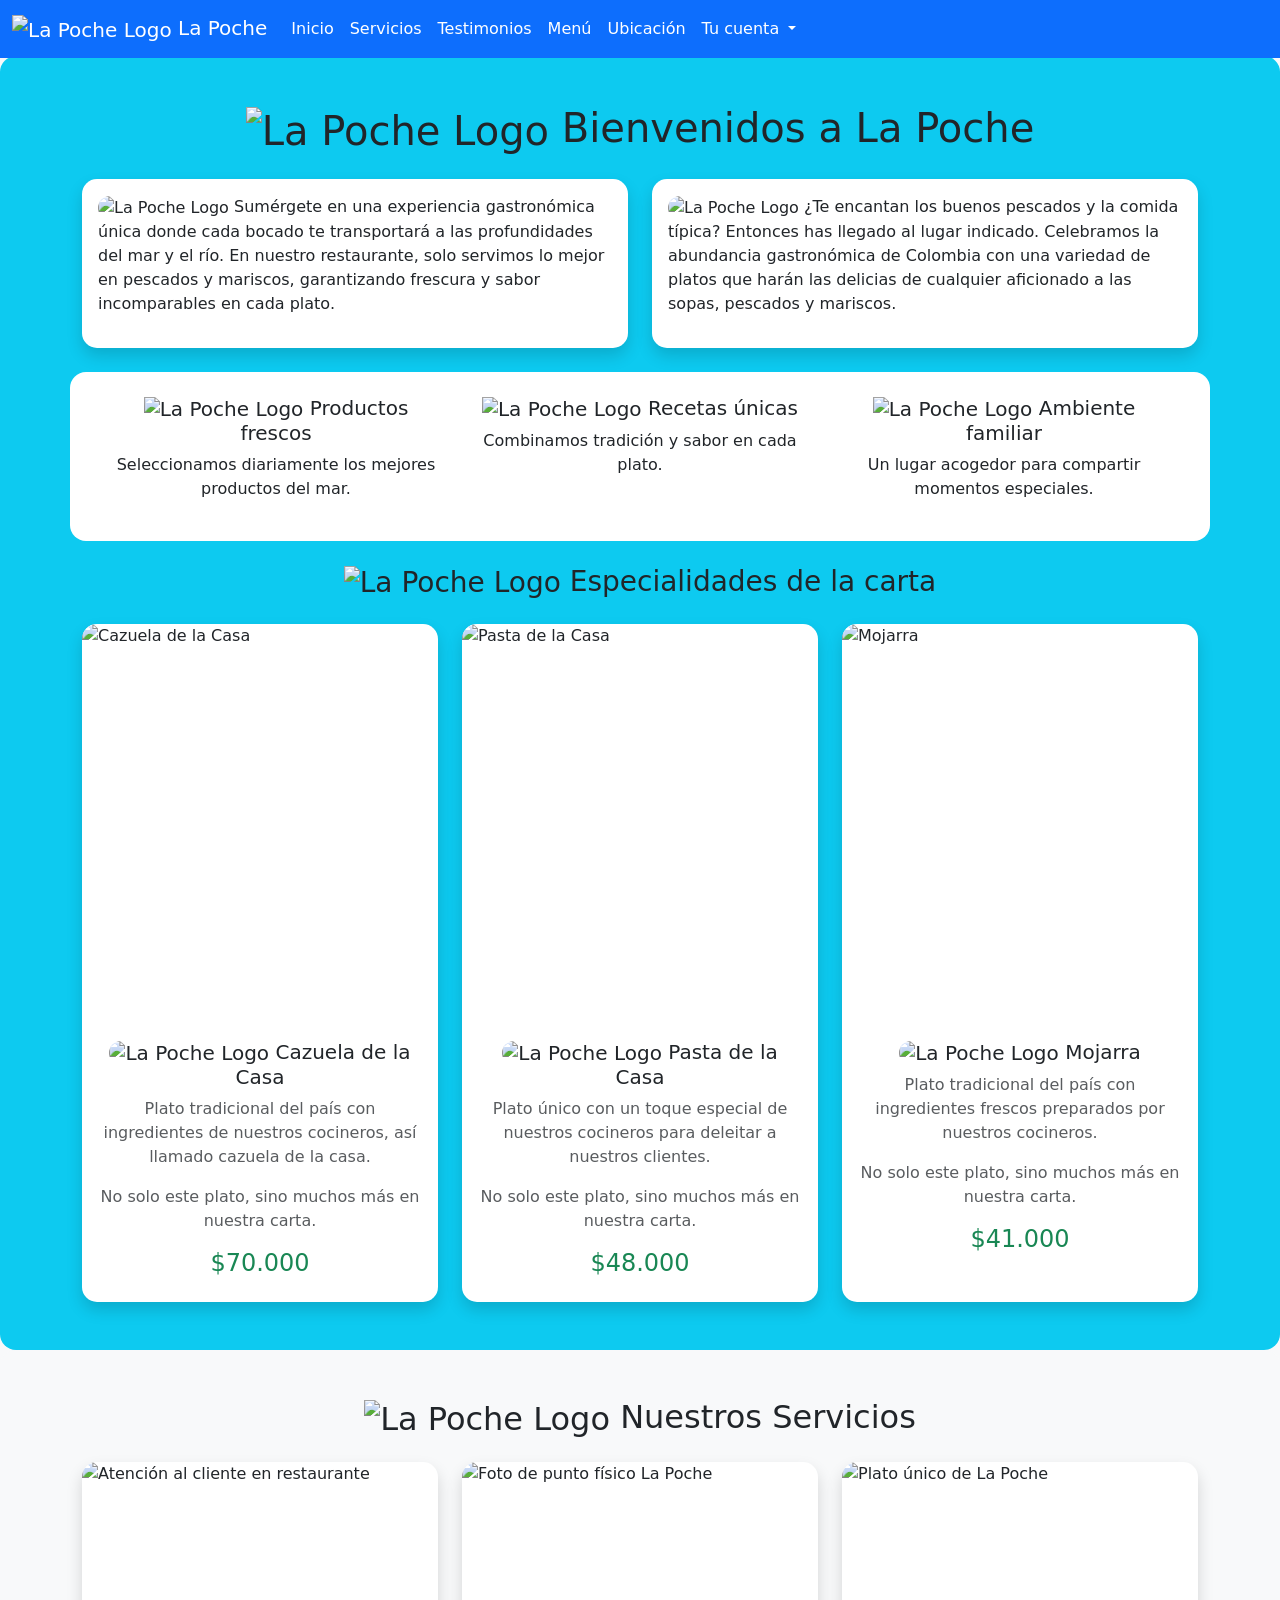
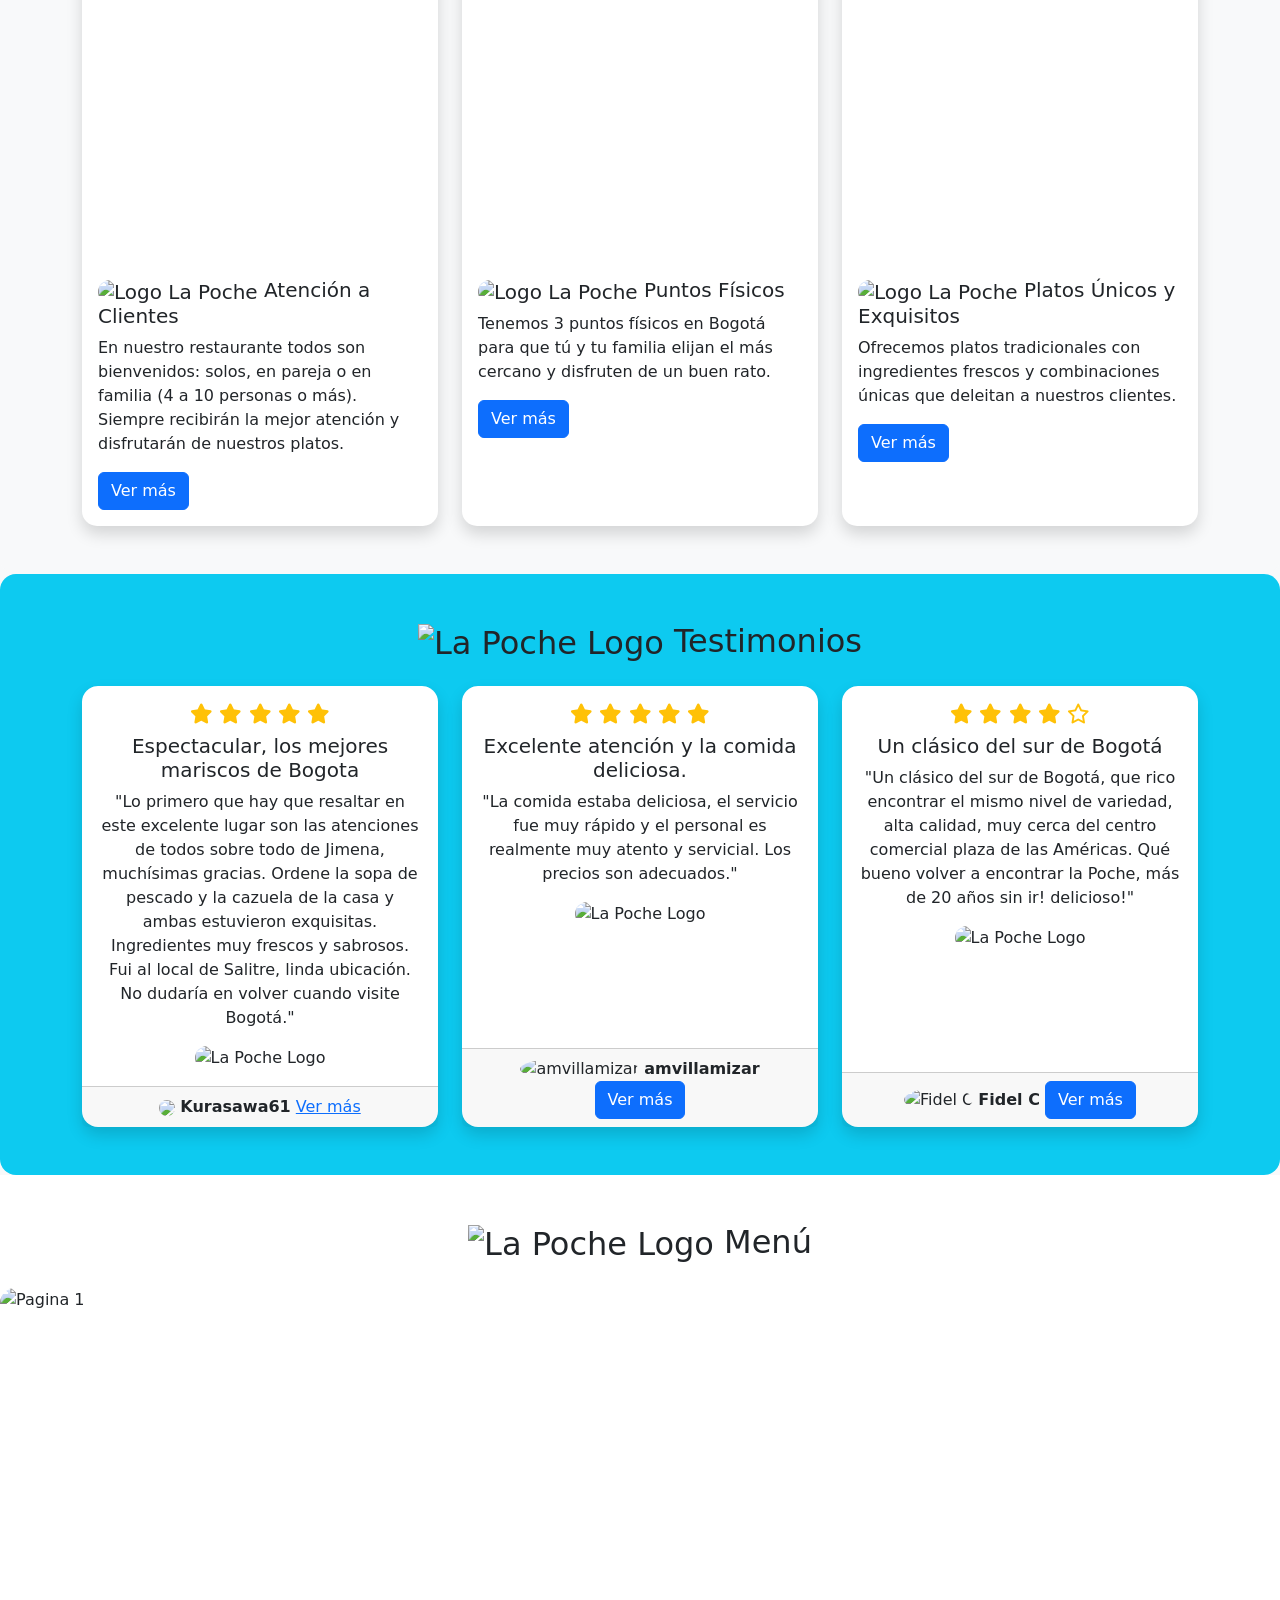
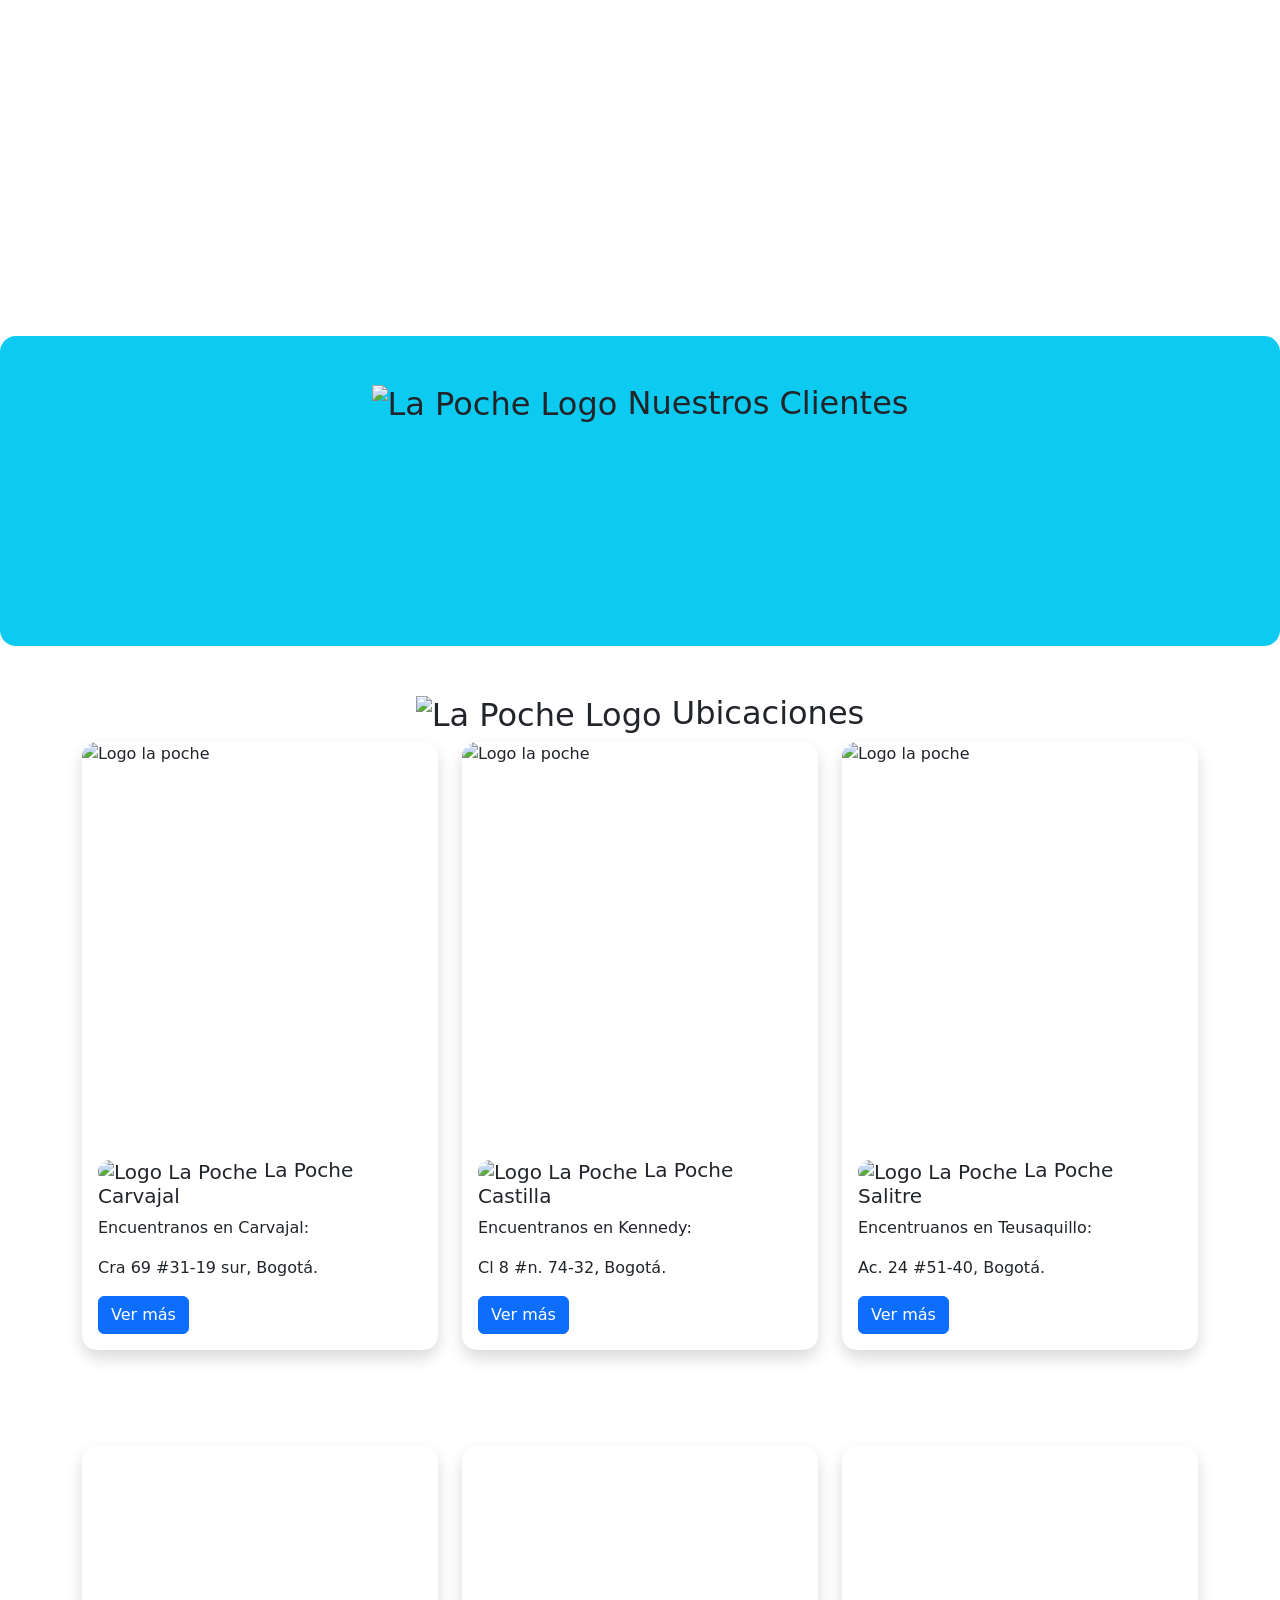
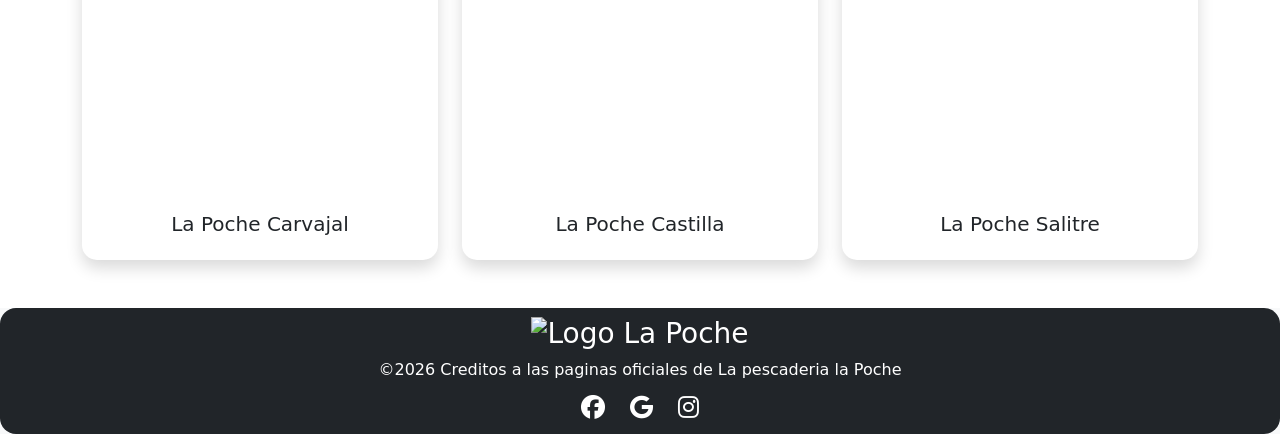
==== commit 33201b4e: "Update print statement from 'Hello' to 'Goodbye'" ====
--- a/index.html
+++ b/index.html
@@ -207,20 +207,20 @@
           <div class="card-body text-center">
             <h5 class="text-warning">
               <i class="fa-solid fa-star"></i>
-              <i class="fa-regular fa-star"></i>
-              <i class="fa-regular fa-star"></i>
-              <i class="fa-regular fa-star"></i>
-              <i class="fa-regular fa-star"></i>
-            </h5>
-            <h5>Apareció una cucaracha</h5>
-            <p>"La comida es buena, los platos son ricos, hasta que en una sopa me salió una cucaracha, nunca volví allá"</p>
+              <i class="fa-solid fa-star"></i>
+              <i class="fa-solid fa-star"></i>
+              <i class="fa-solid fa-star"></i>
+              <i class="fa-solid fa-star"></i>
+            </h5>
+            <h5>Espectacular, los mejores mariscos de Bogota</h5>
+            <p>"Lo primero que hay que resaltar en este excelente lugar son las atenciones de todos sobre todo de Jimena, muchísimas gracias. Ordene la sopa de pescado y la cazuela de la casa y ambas estuvieron exquisitas. Ingredientes muy frescos y sabrosos. Fui al local de Salitre, linda ubicación. No dudaría en volver cuando visite Bogotá."</p>
             <img src="https://pescaderialapoche.com/wp-content/uploads/2024/04/La-Poche-Logo-Pri-300x240.png" 
           alt="La Poche Logo" width="40" height="32">
           </div>
           <div class="card-footer text-center">
-            <img src="https://media-cdn.tripadvisor.com/media/photo-l/1a/f6/de/0a/default-avatar-2020-35.jpg" alt="Angie M" width="46" height="40" class="rounded-circle">
-            <strong> Angie M</strong>
-            <a href="https://www.tripadvisor.co/ShowUserReviews-g294074-d17377541-r869149944-La_Poche_Pescaderia-Bogota.html" class="btn btn-primary">Ver más</a>
+            <img src="https://media-cdn.tripadvisor.com/media/photo-l/1a/f6/f1/b8/default-avatar-2020-22.jpg">
+            <strong>Kurasawa61</strong>
+            <a href="https://www.tripadvisor.co/ShowUserReviews-g294074-d17377541-r837785552-La_Poche_Pescaderia-Bogota.html">Ver más</a>
           </div>
         </div>
       </div>
--- a/static/css/boost.css
+++ b/static/css/boost.css
@@ -43,7 +43,7 @@
 
 .marquee-content{
     display:flex;
-    animation:marquee 30s linear infinite;
+    animation:marquee 15s linear infinite;
 }
 
 @keyframes marquee{
@@ -76,4 +76,4 @@
 #social-icons img{
     width:120px;
     height:auto;
-}+}
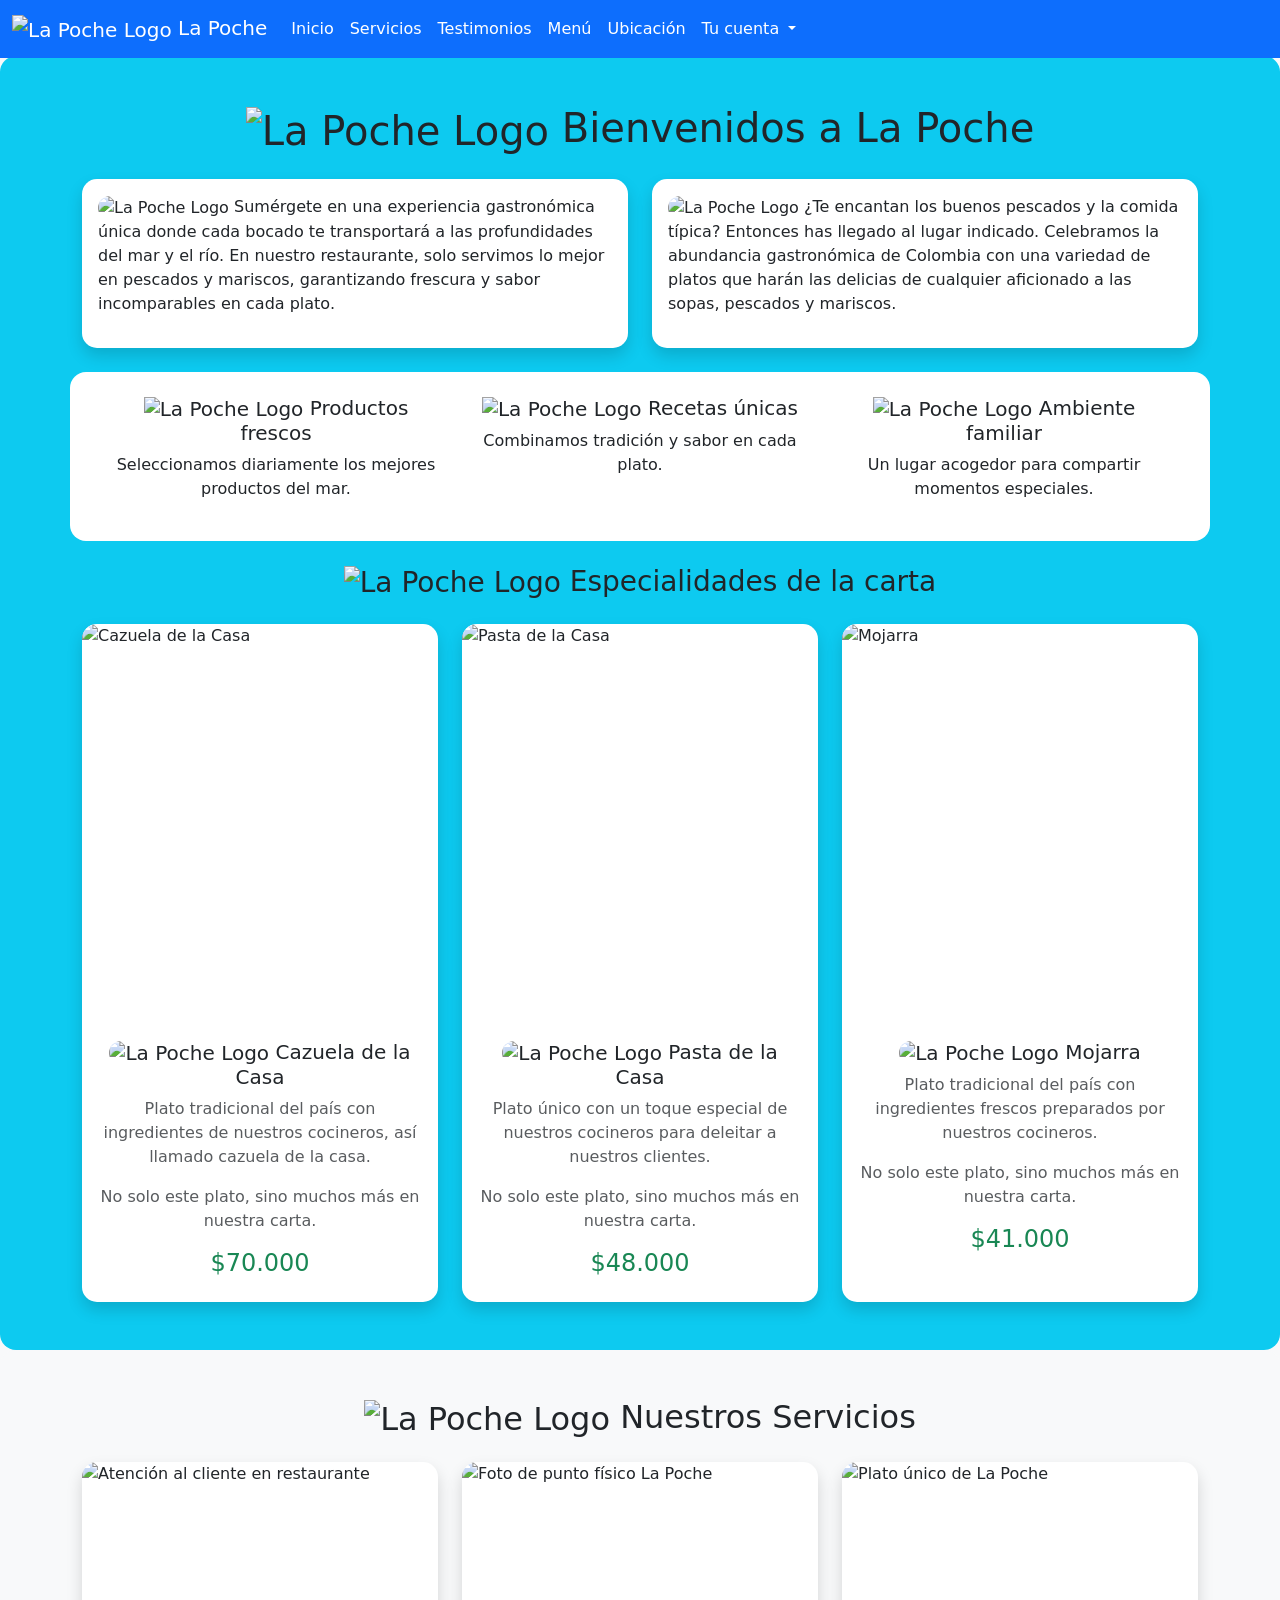
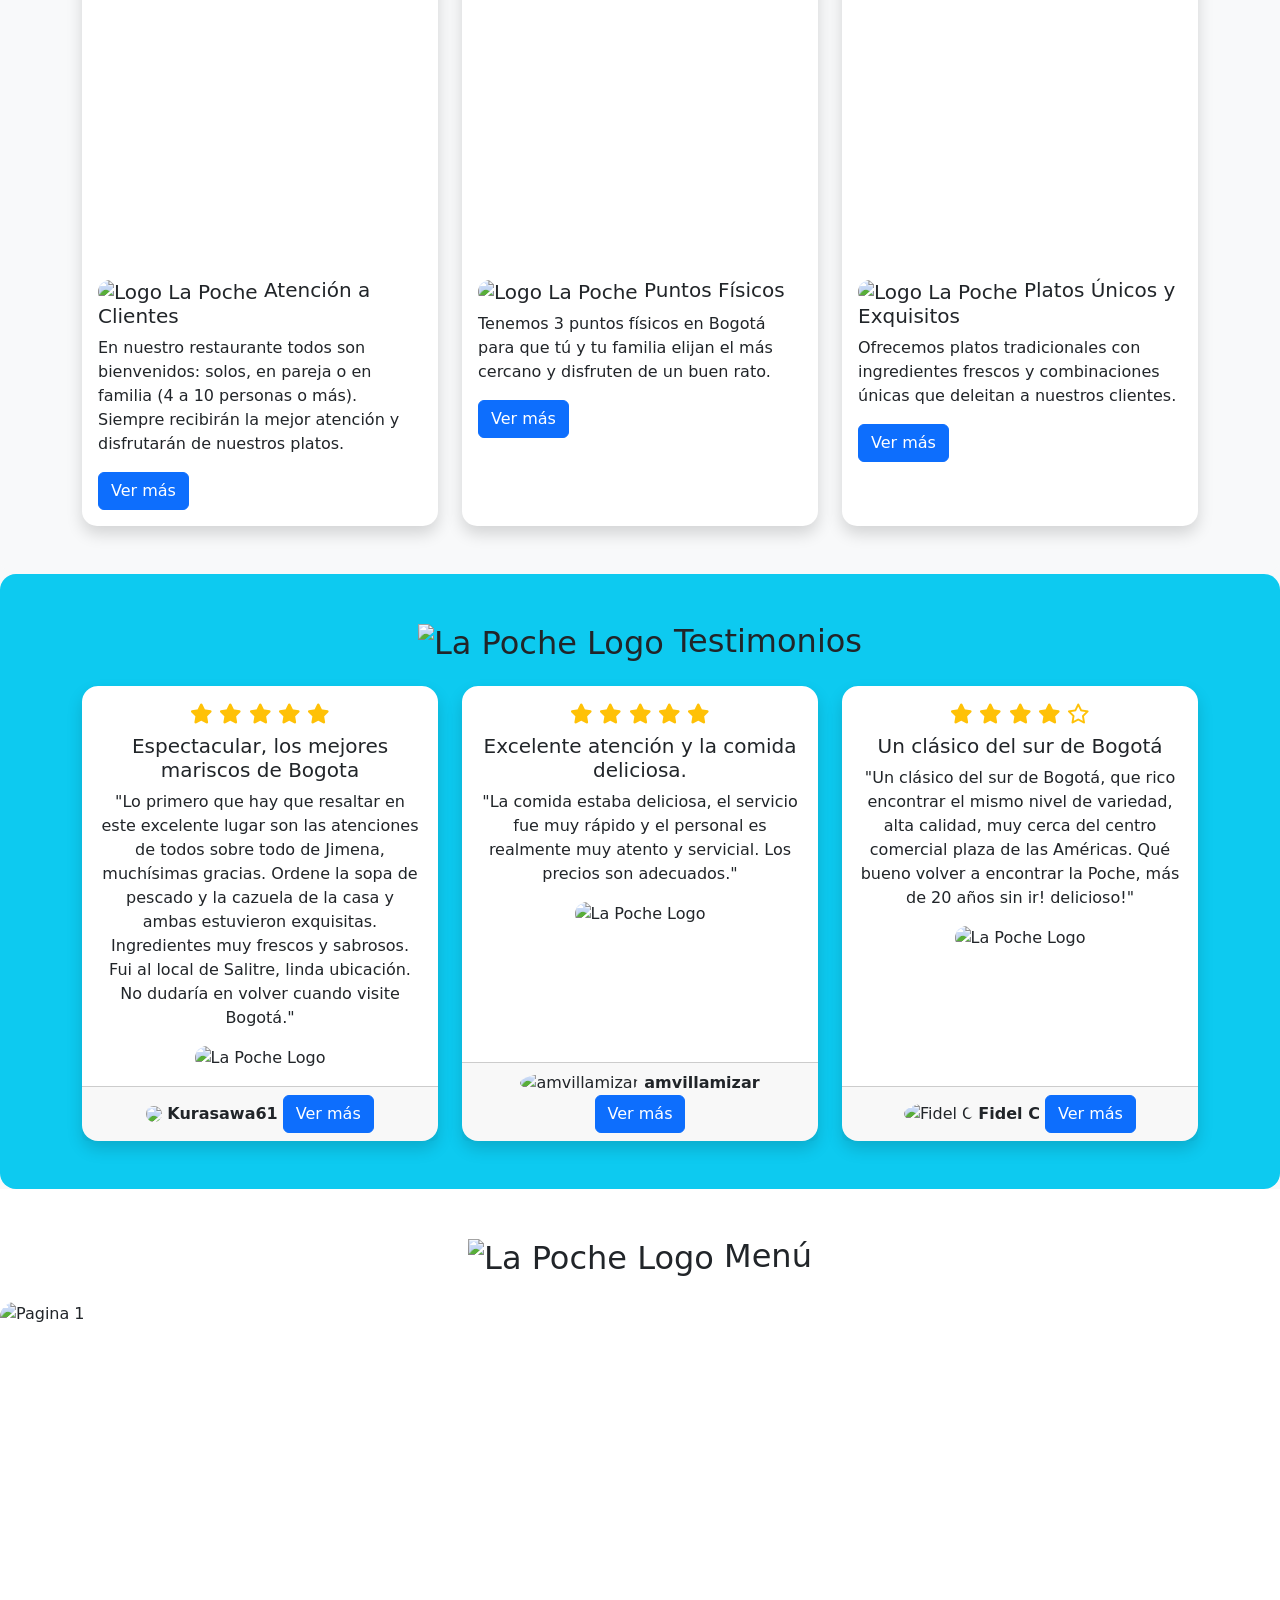
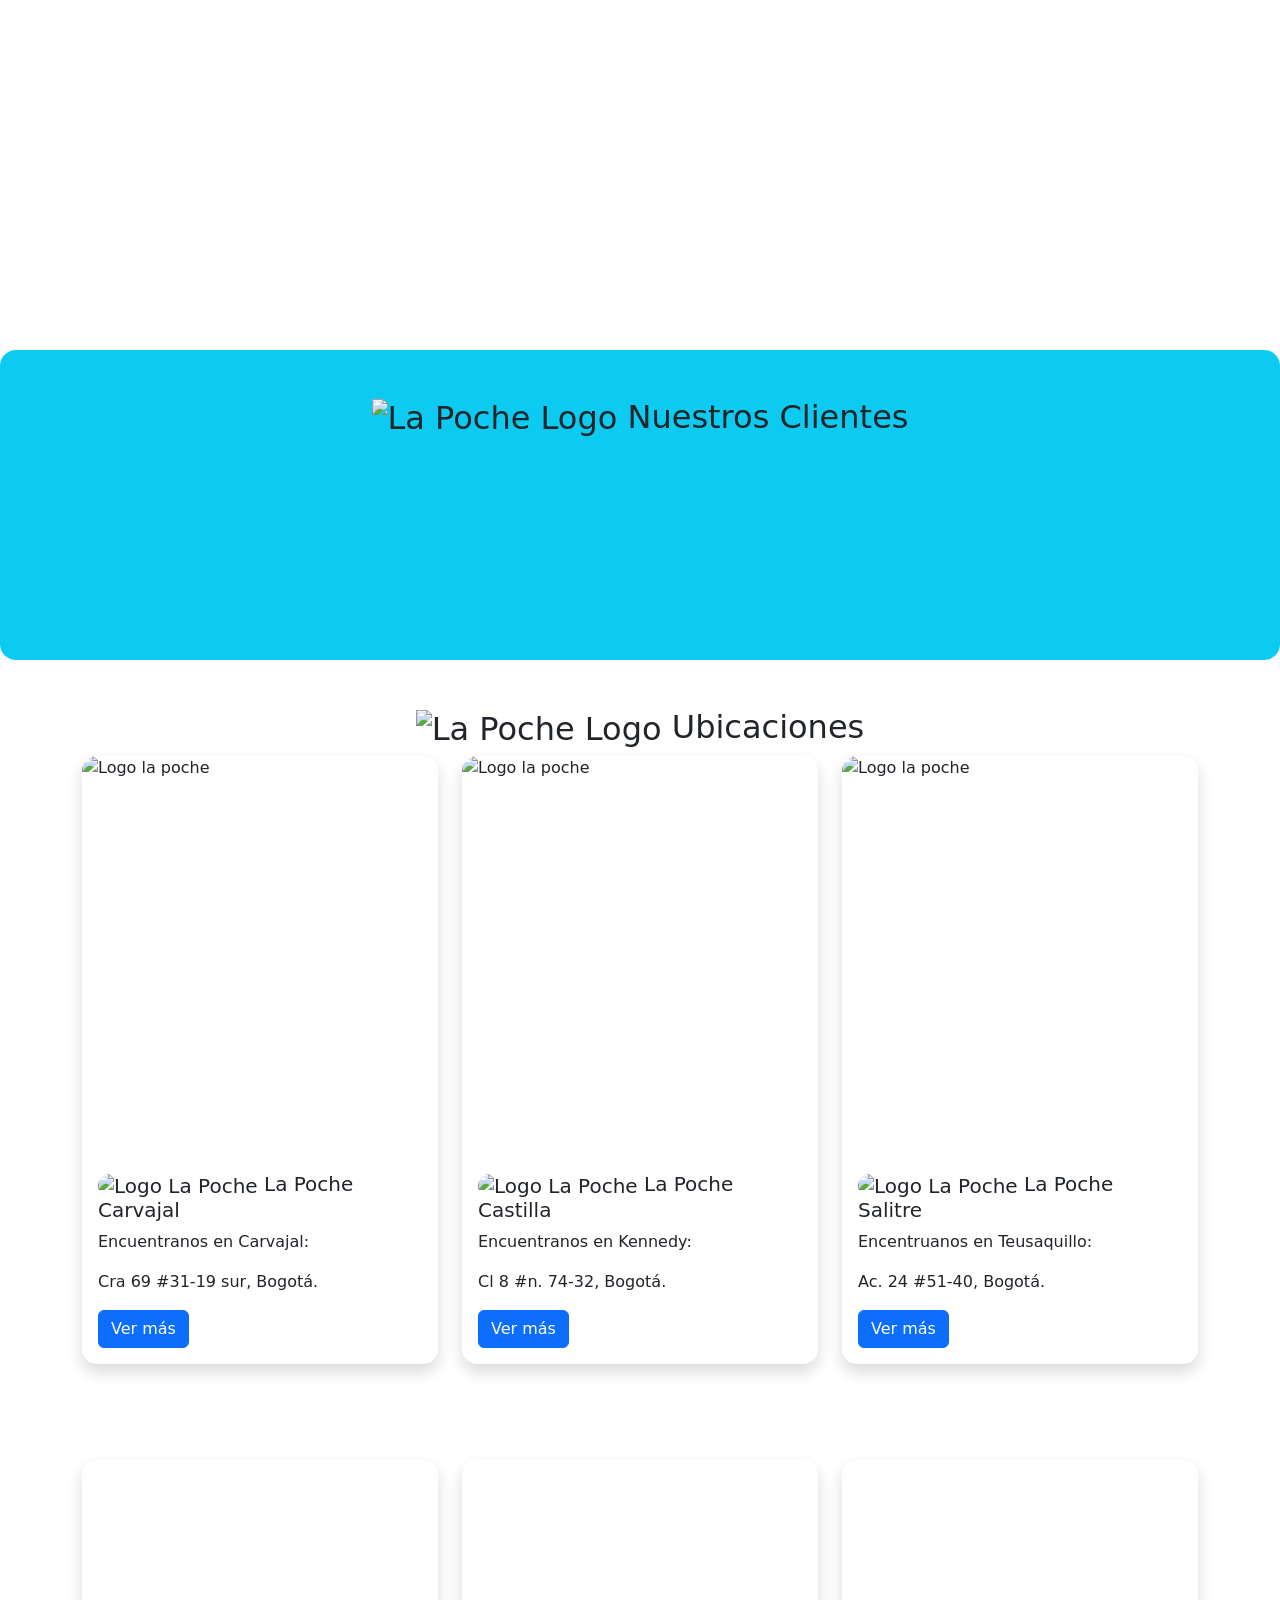
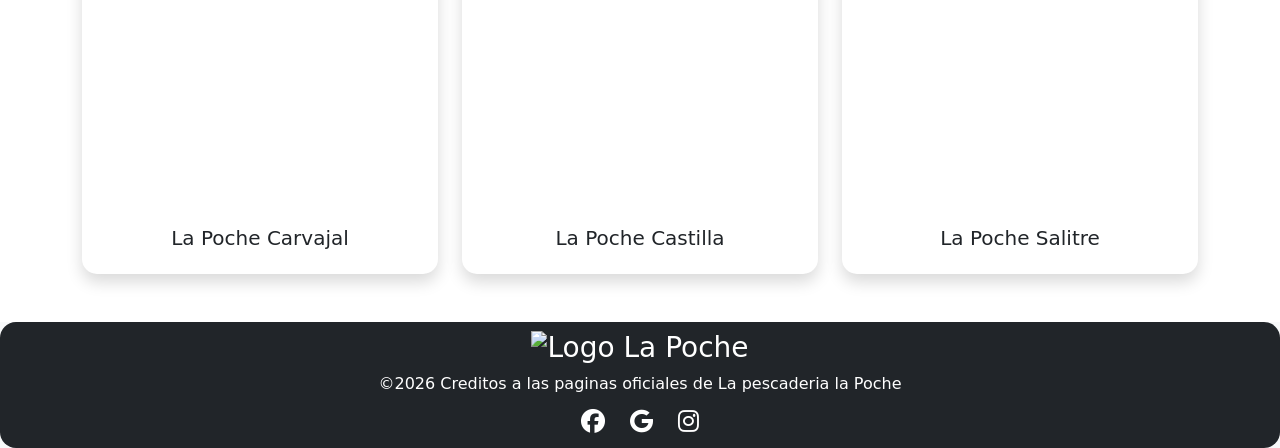
==== commit d0984b8b: "Update index.html" ====
--- a/index.html
+++ b/index.html
@@ -220,7 +220,7 @@
           <div class="card-footer text-center">
             <img src="https://media-cdn.tripadvisor.com/media/photo-l/1a/f6/f1/b8/default-avatar-2020-22.jpg">
             <strong>Kurasawa61</strong>
-            <a href="https://www.tripadvisor.co/ShowUserReviews-g294074-d17377541-r837785552-La_Poche_Pescaderia-Bogota.html">Ver más</a>
+            <a href="https://www.tripadvisor.co/ShowUserReviews-g294074-d17377541-r837785552-La_Poche_Pescaderia-Bogota.html" class="btn btn-primary">Ver más</a>
           </div>
         </div>
       </div>
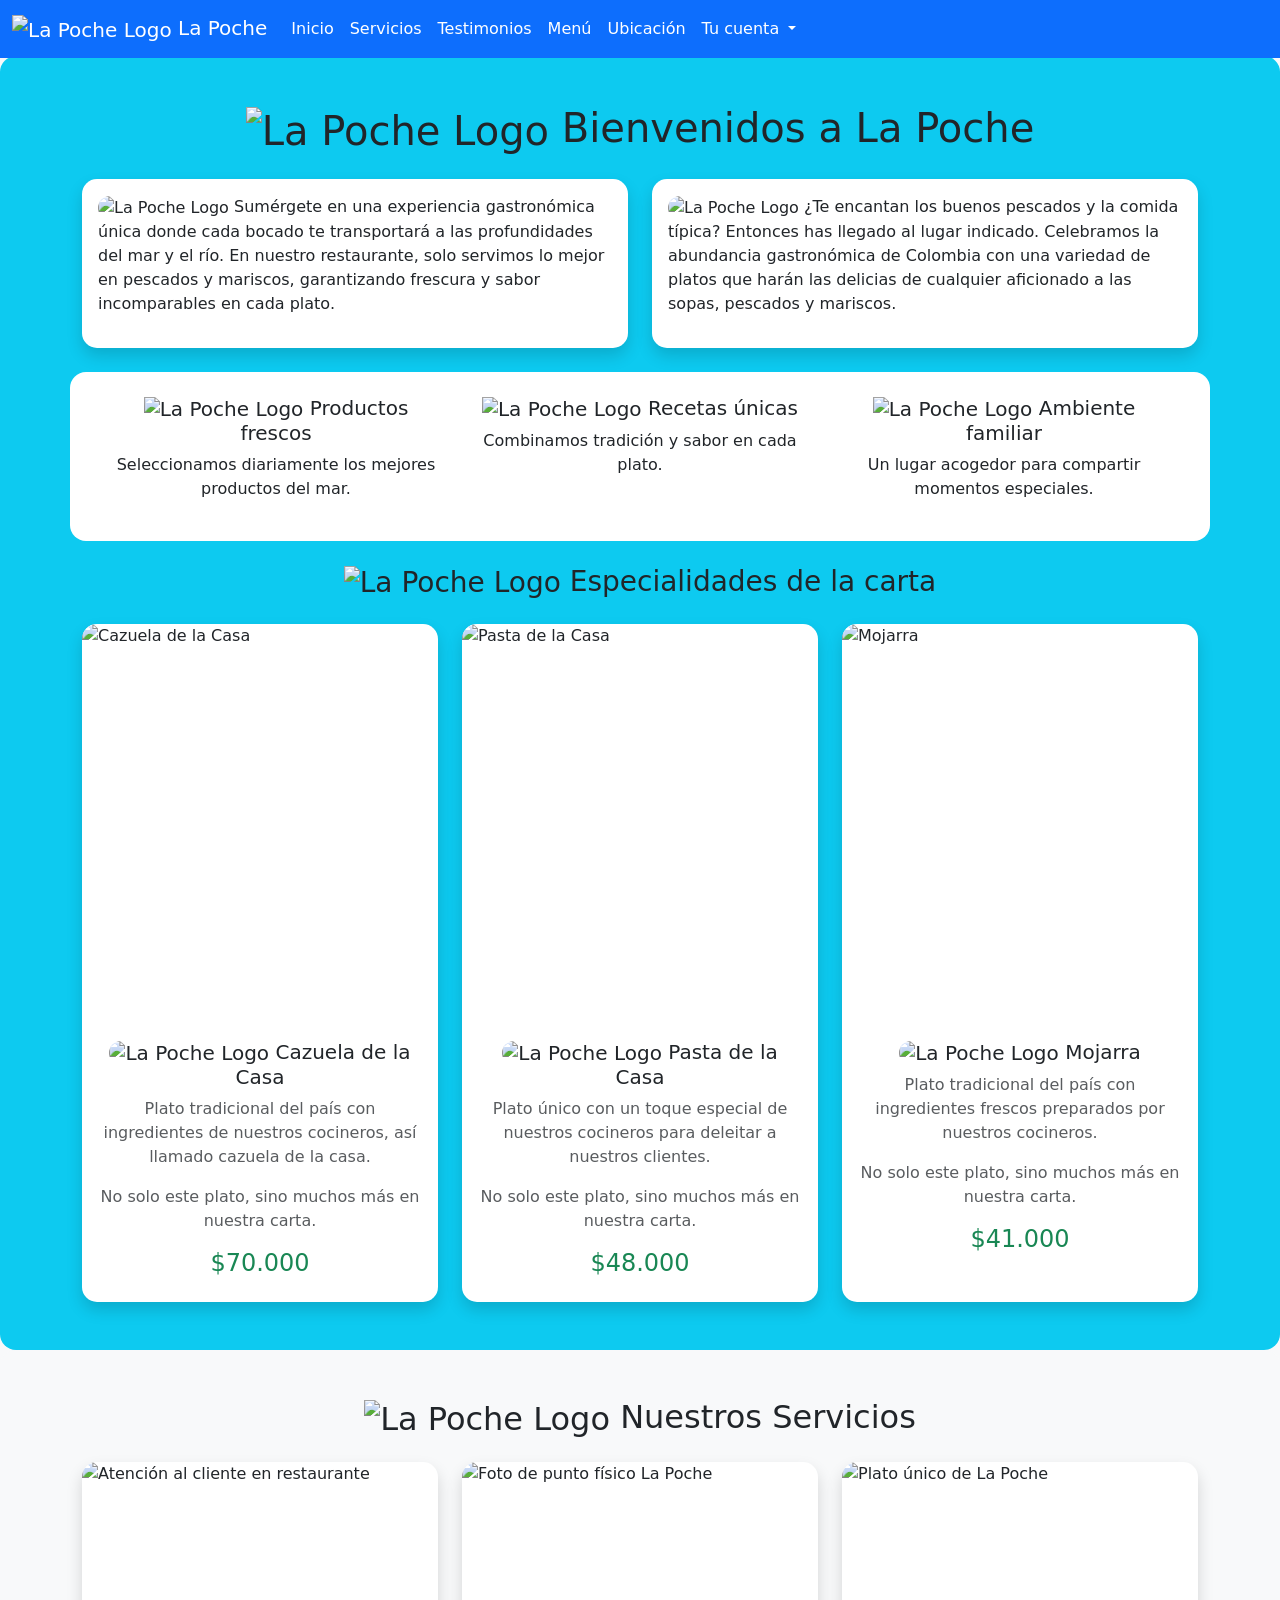
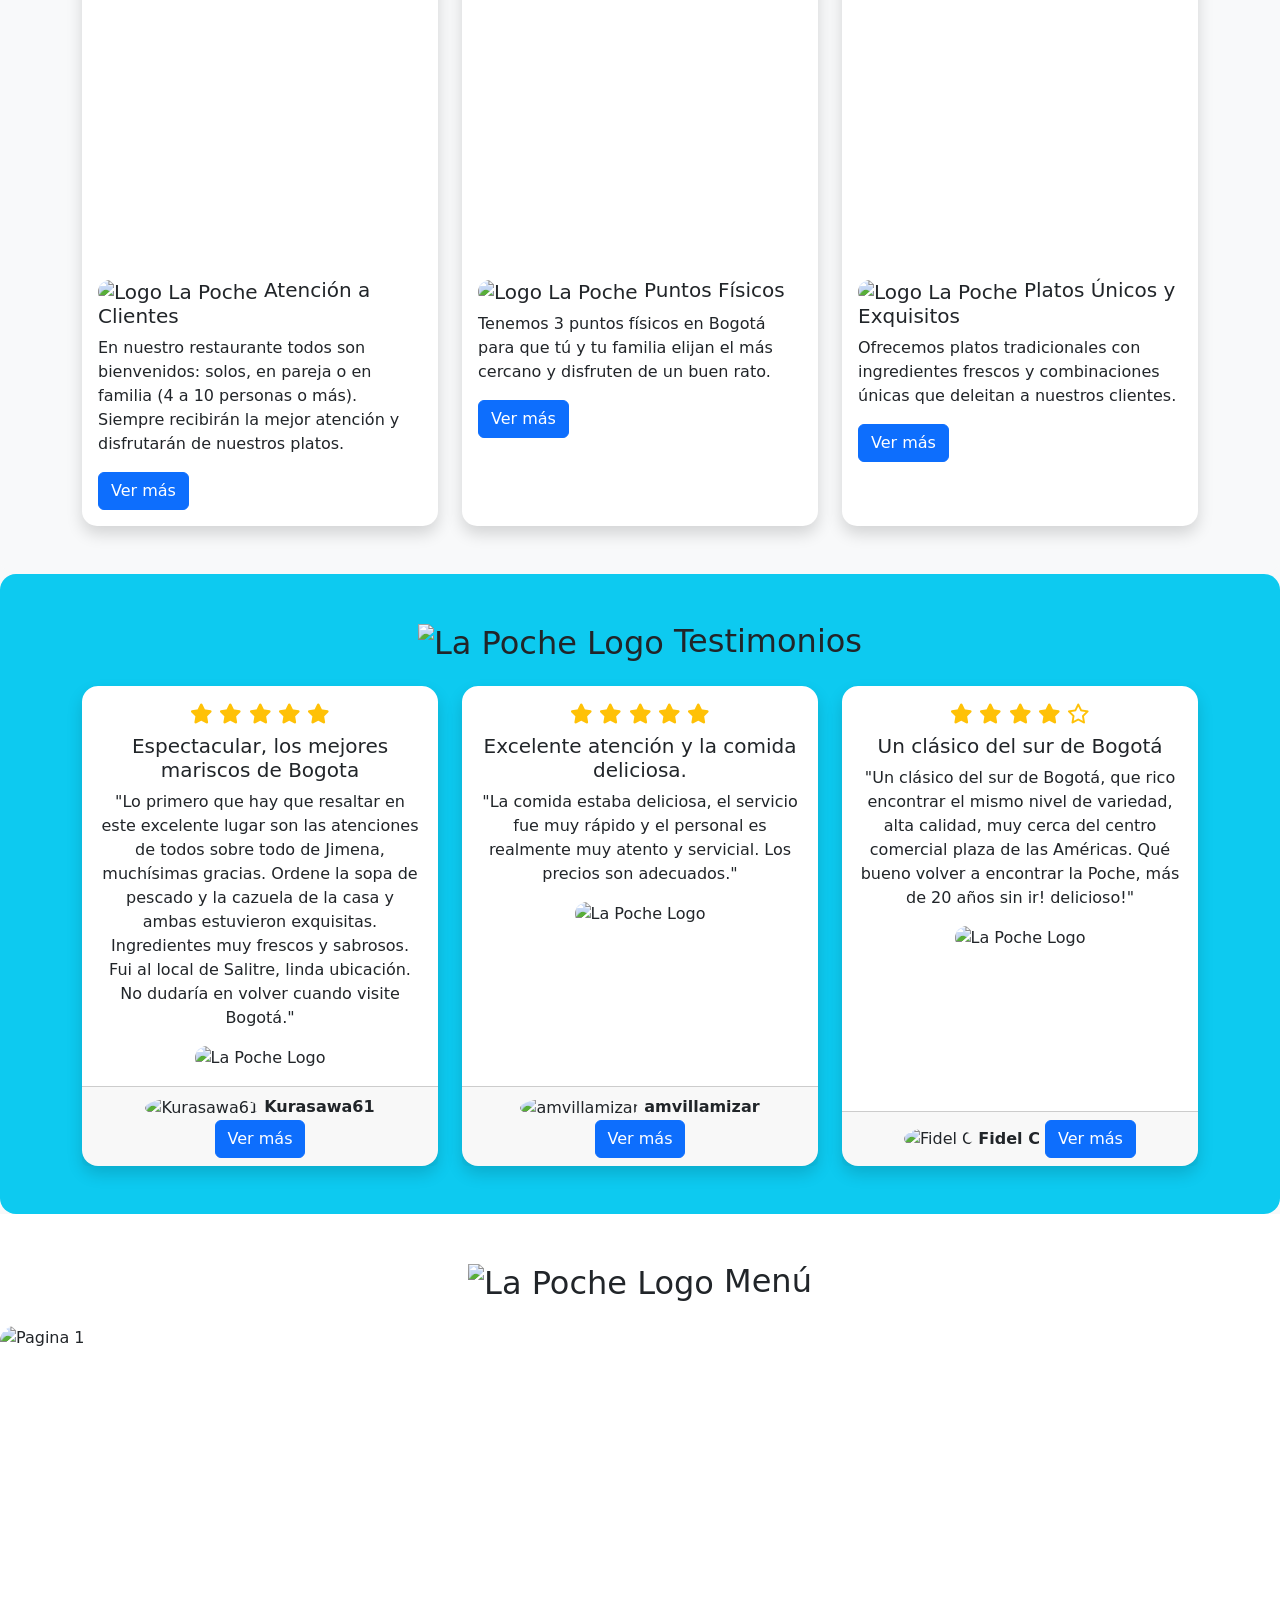
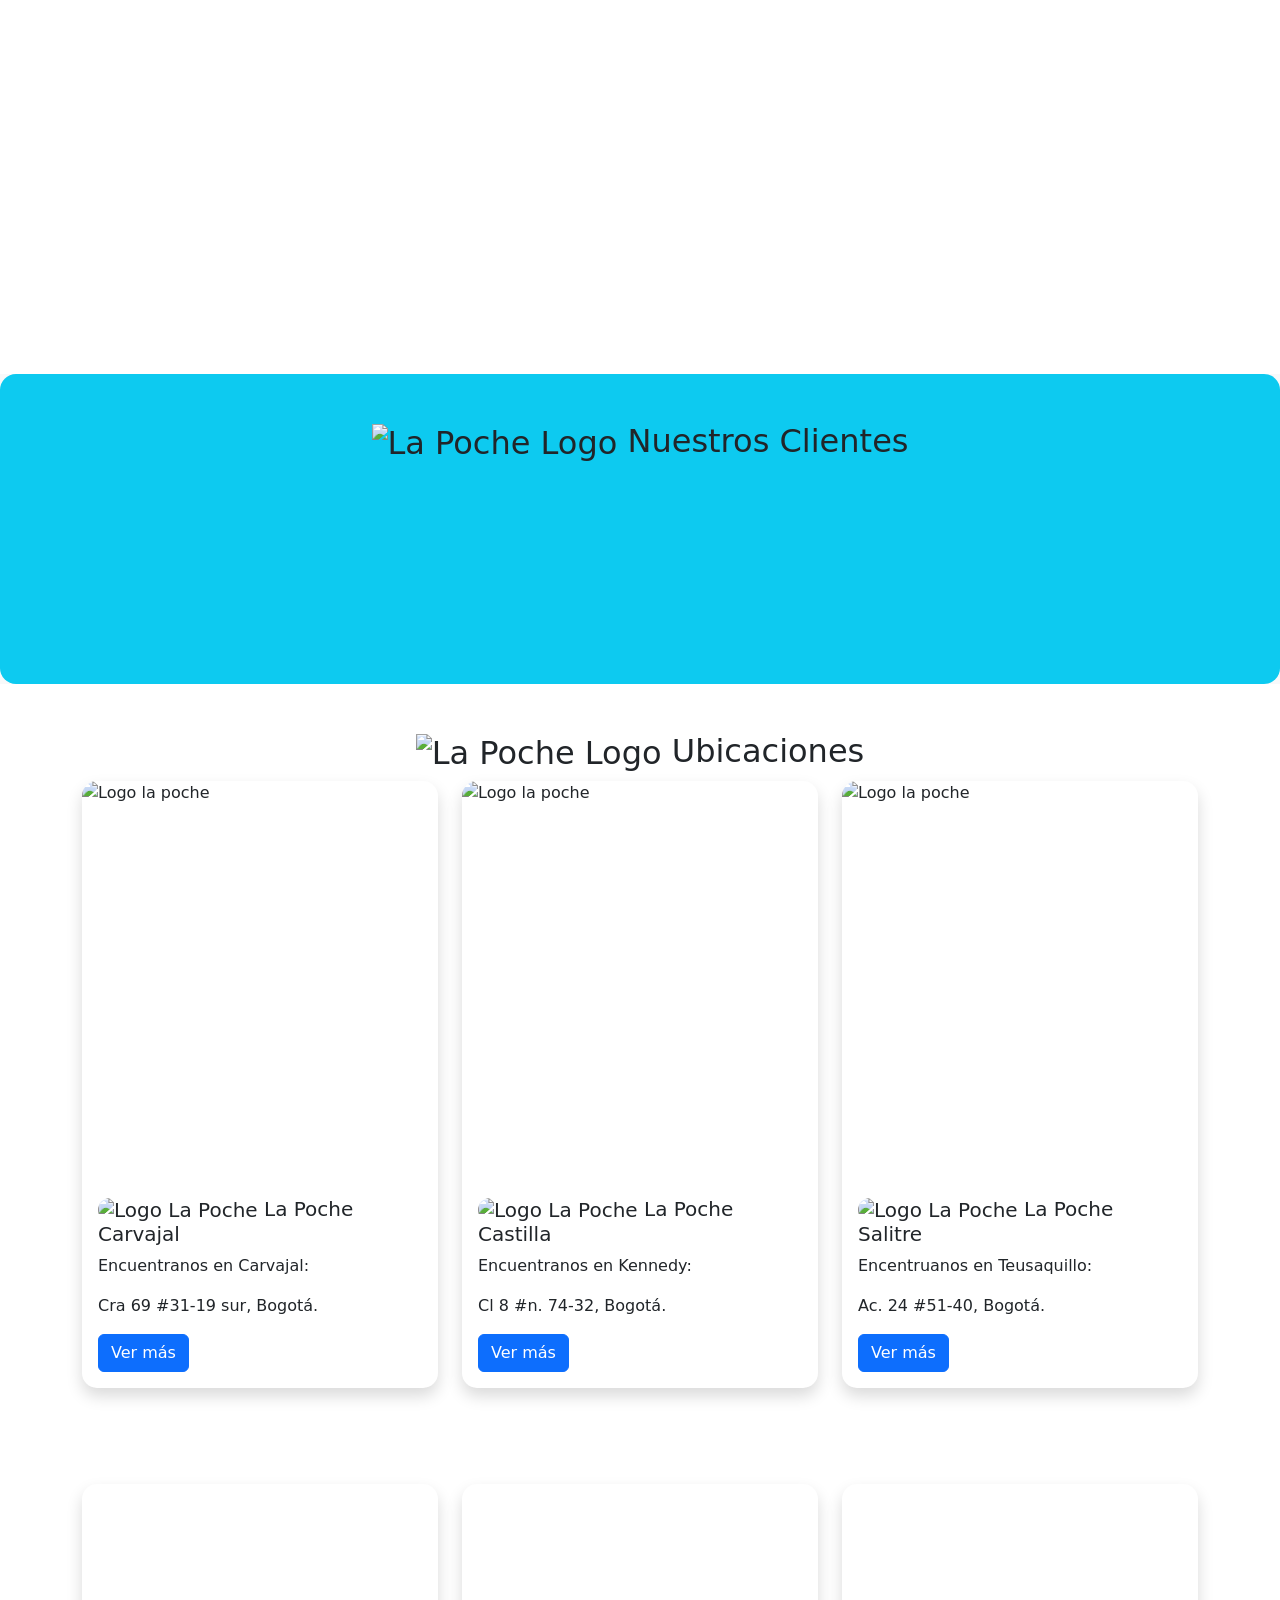
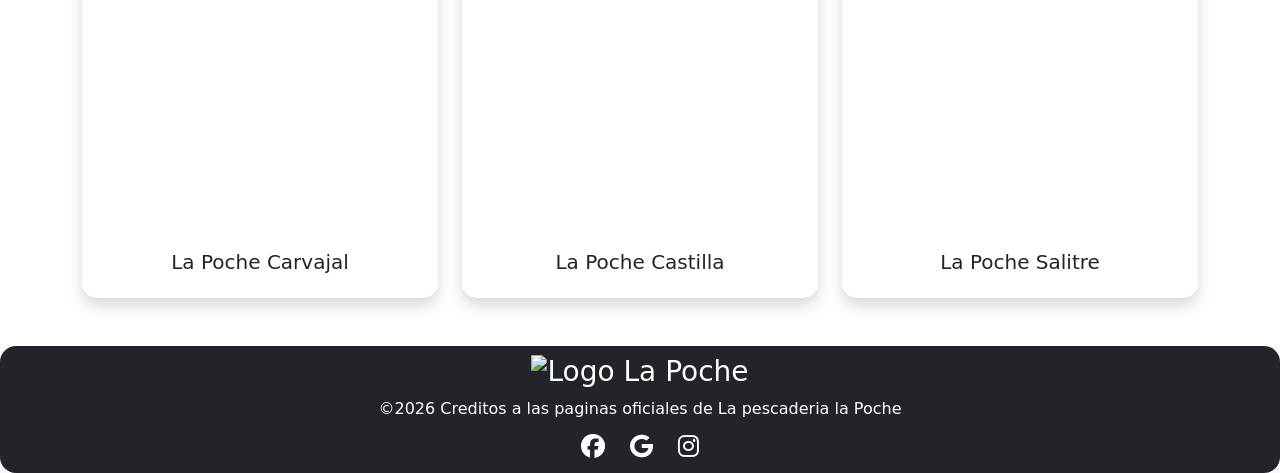
==== commit c52ed6d0: "Update index.html" ====
--- a/index.html
+++ b/index.html
@@ -218,12 +218,12 @@
           alt="La Poche Logo" width="40" height="32">
           </div>
           <div class="card-footer text-center">
-            <img src="https://media-cdn.tripadvisor.com/media/photo-l/1a/f6/f1/b8/default-avatar-2020-22.jpg">
-            <strong>Kurasawa61</strong>
+            <img src="https://media-cdn.tripadvisor.com/media/photo-l/1a/f6/f1/b8/default-avatar-2020-22.jpg" alt="Kurasawa61" width="46" height="40" class="rounded-circle">
+            <strong> Kurasawa61 </strong>
             <a href="https://www.tripadvisor.co/ShowUserReviews-g294074-d17377541-r837785552-La_Poche_Pescaderia-Bogota.html" class="btn btn-primary">Ver más</a>
-          </div>
-        </div>
-      </div>
+        </div>
+      </div>
+    </div>
       <!-- Testimonio 2 -->
       <div class="col-md-4">
         <div class="card h-100 shadow rounded-4">
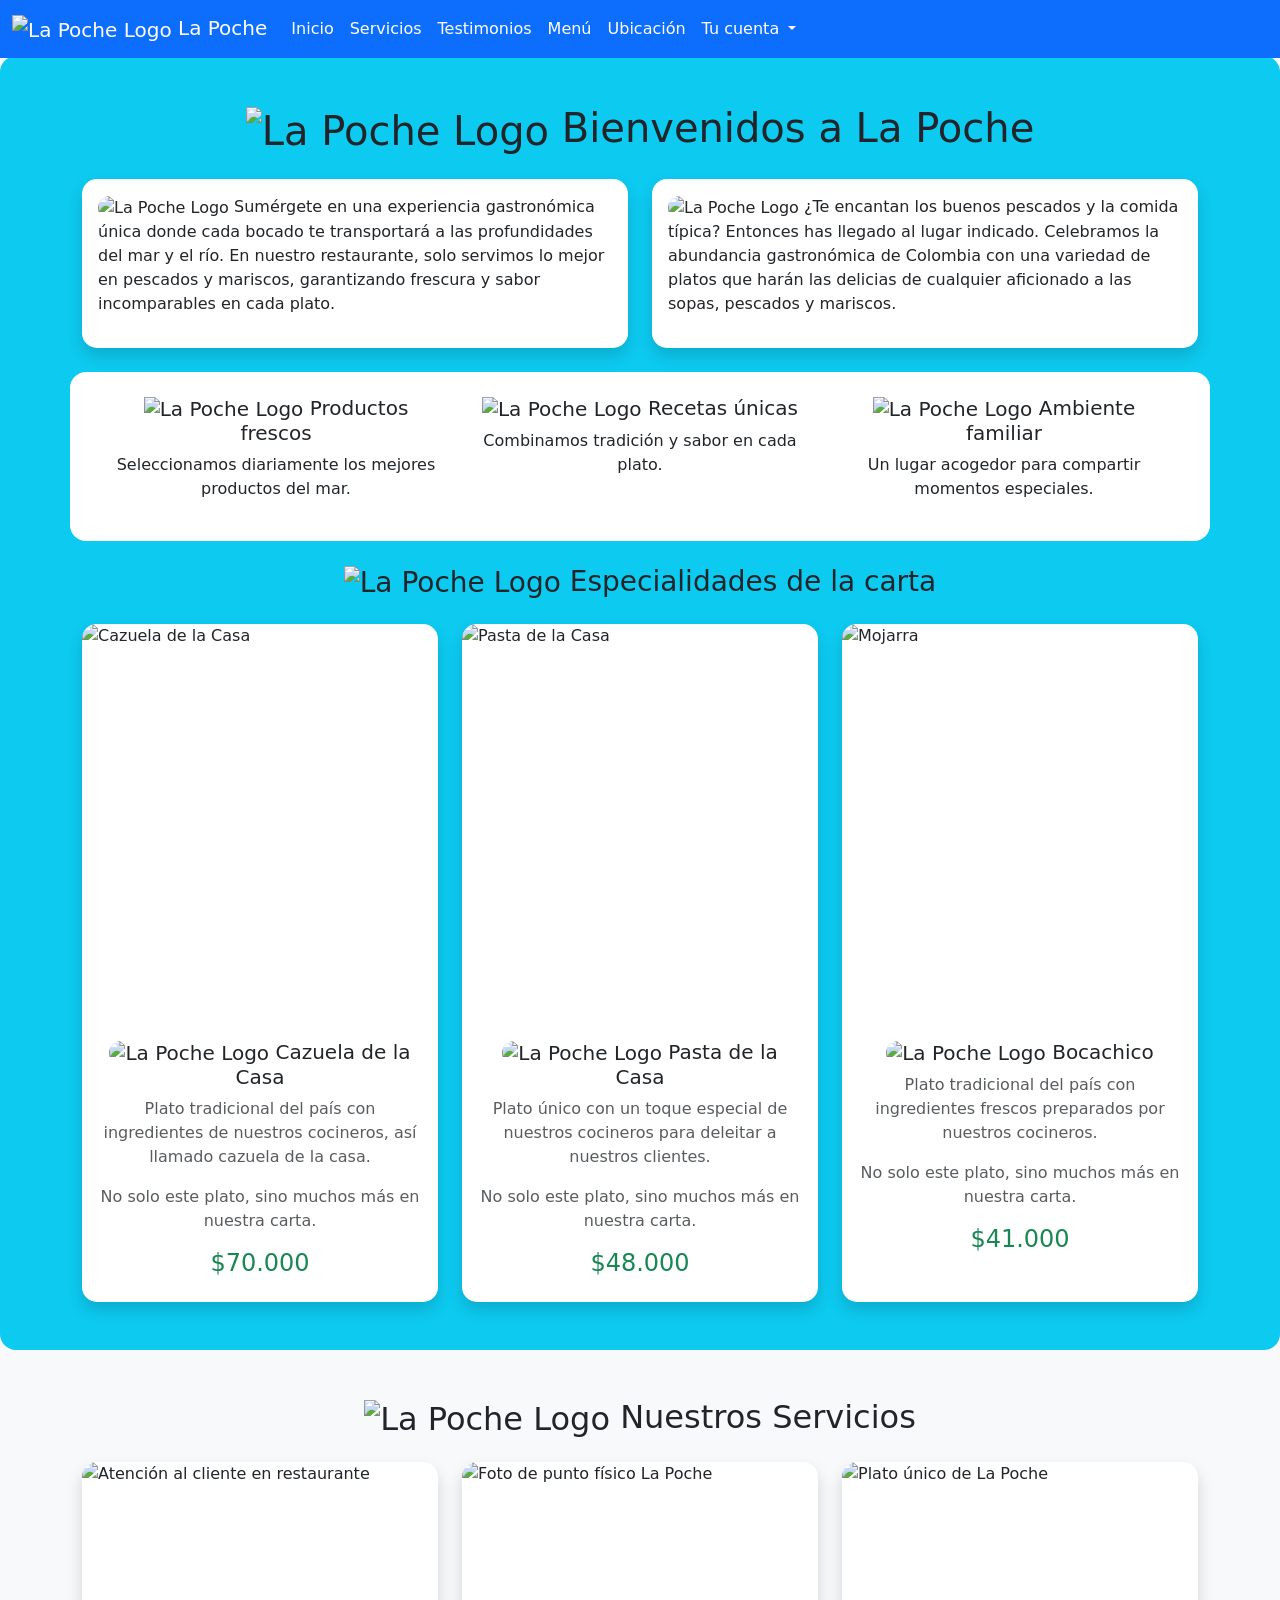
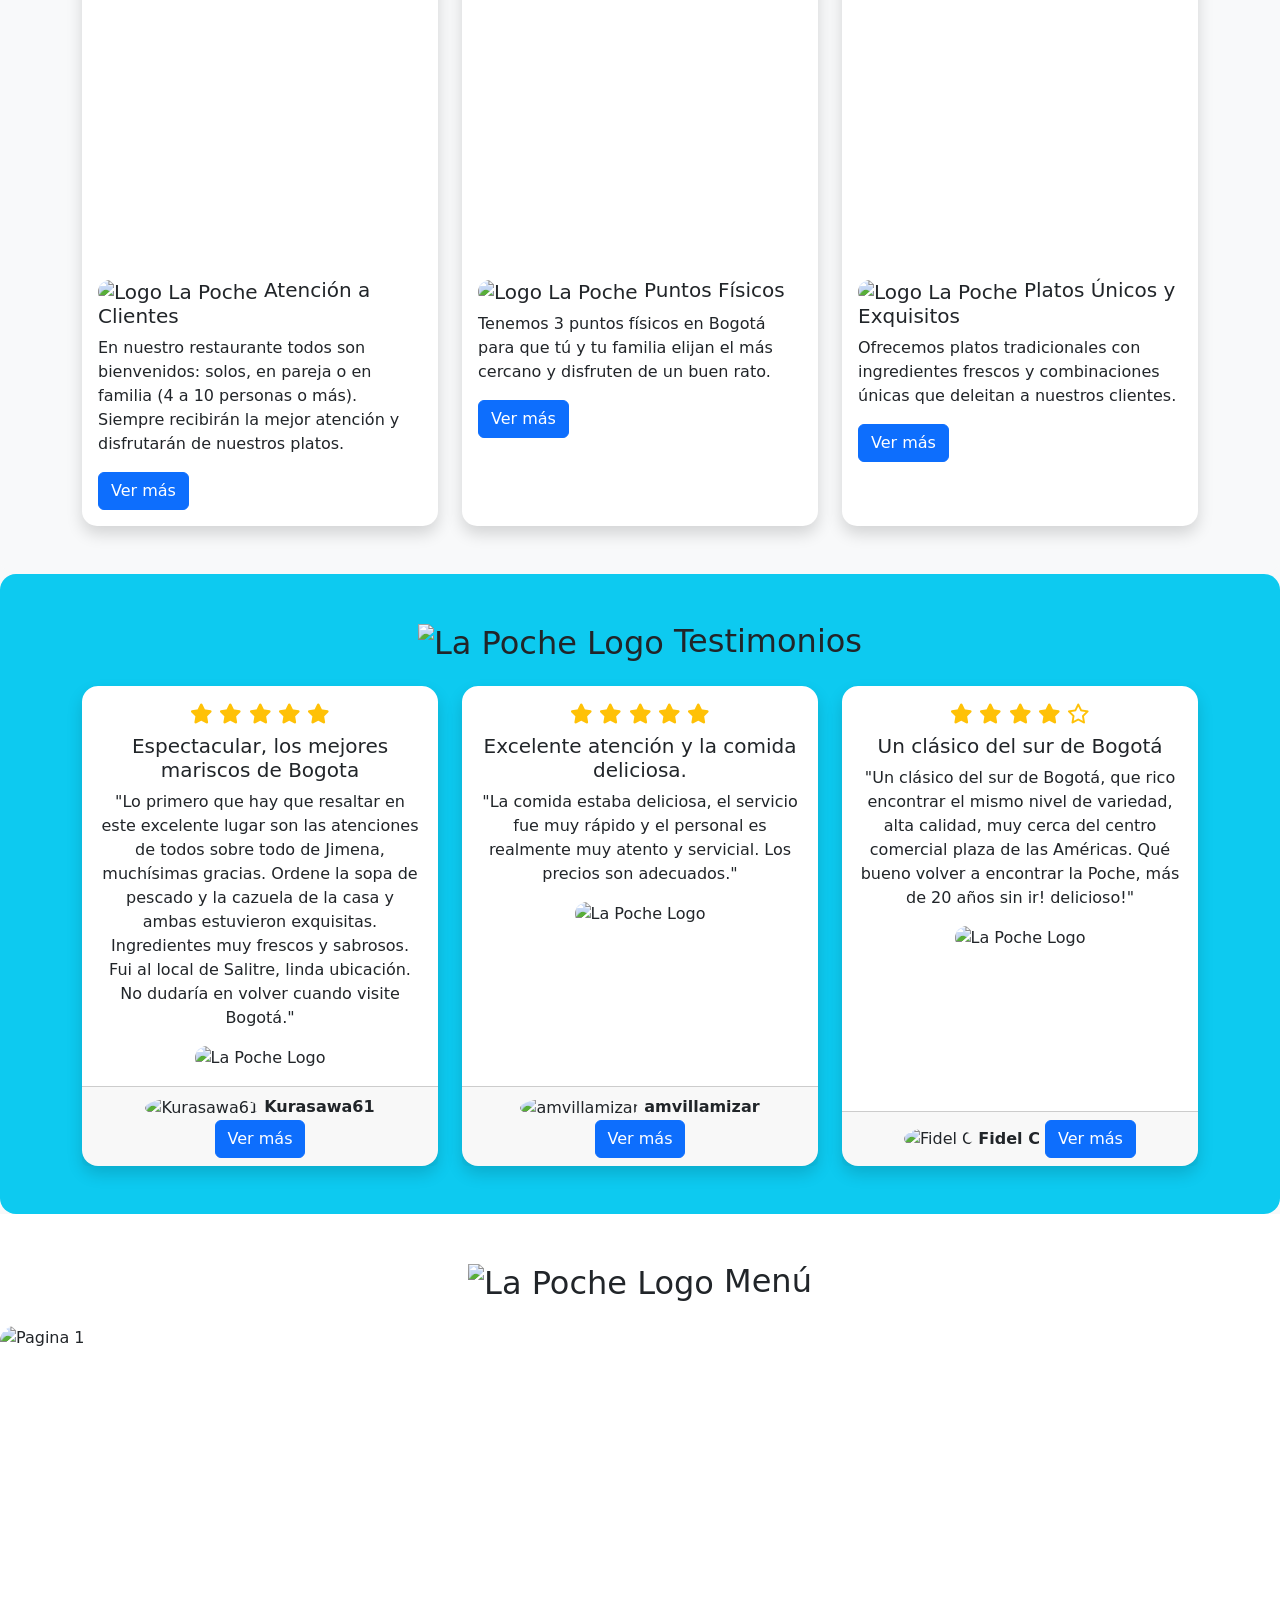
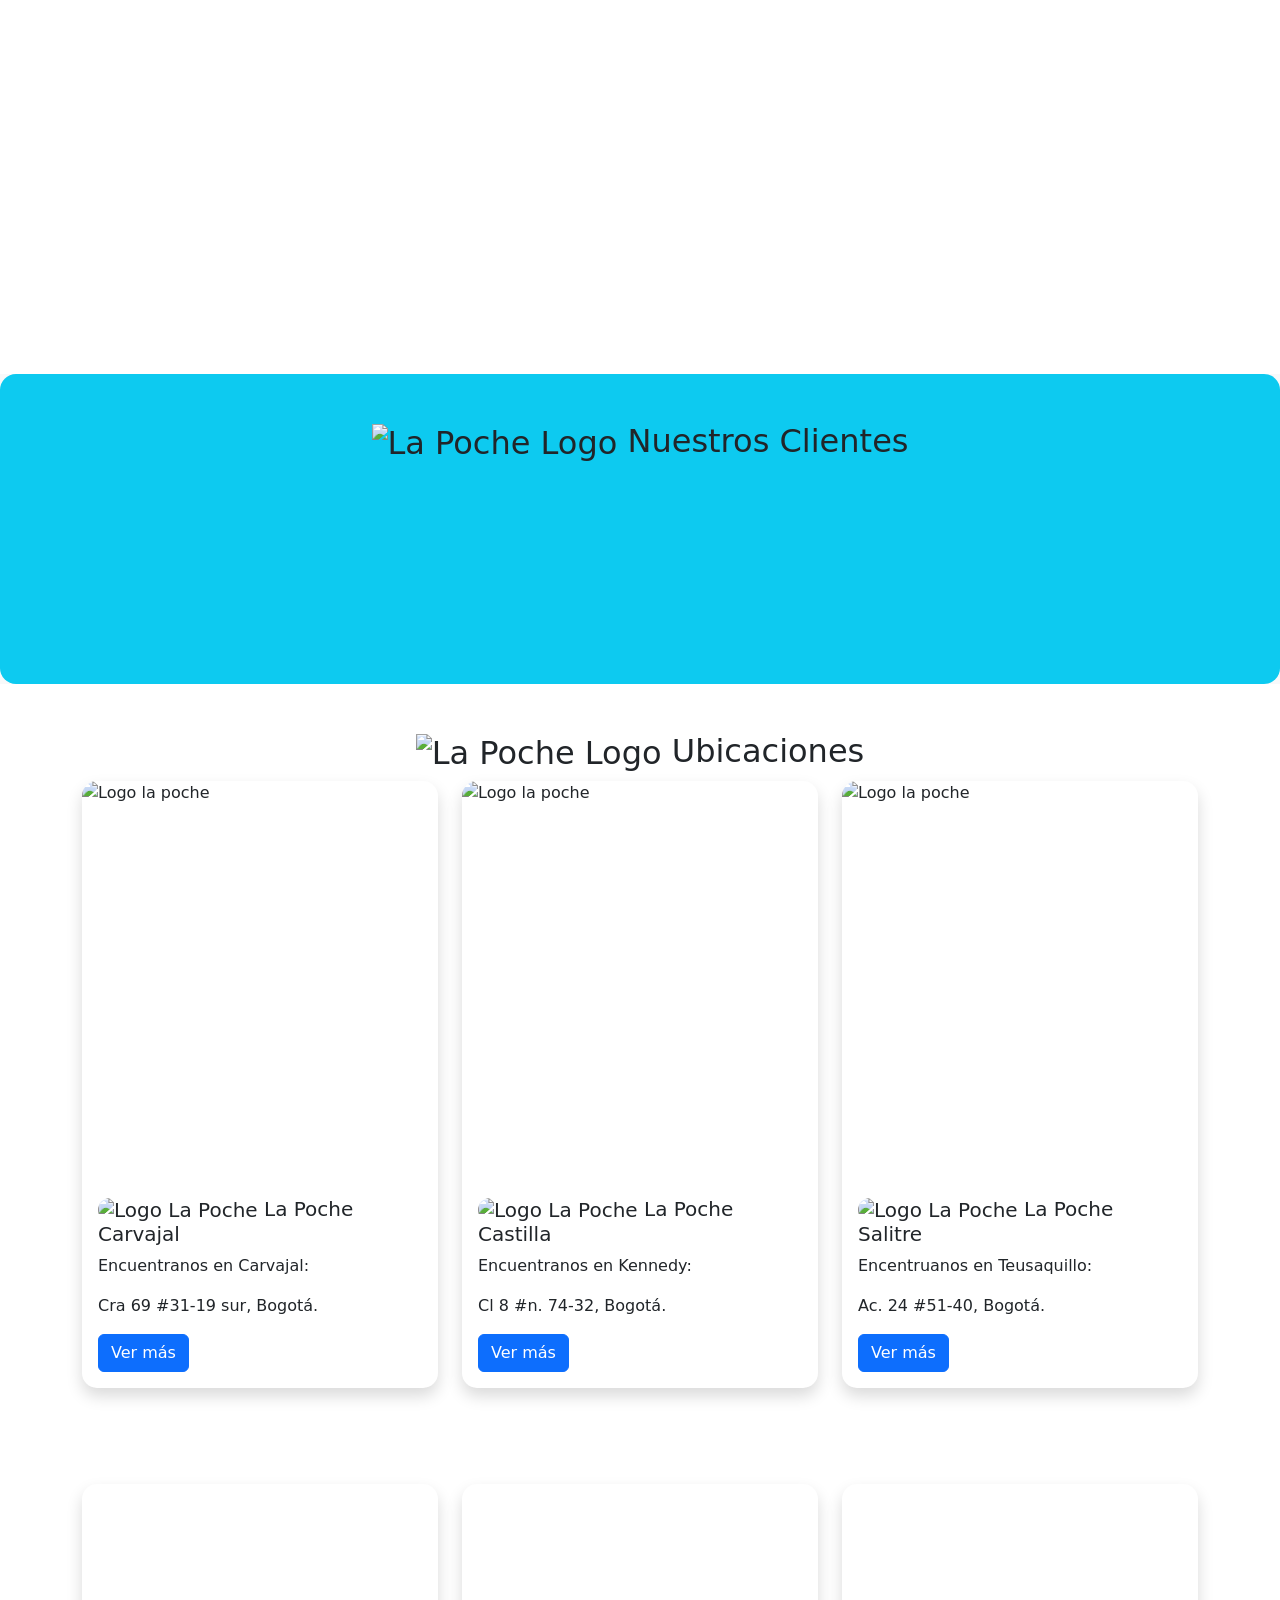
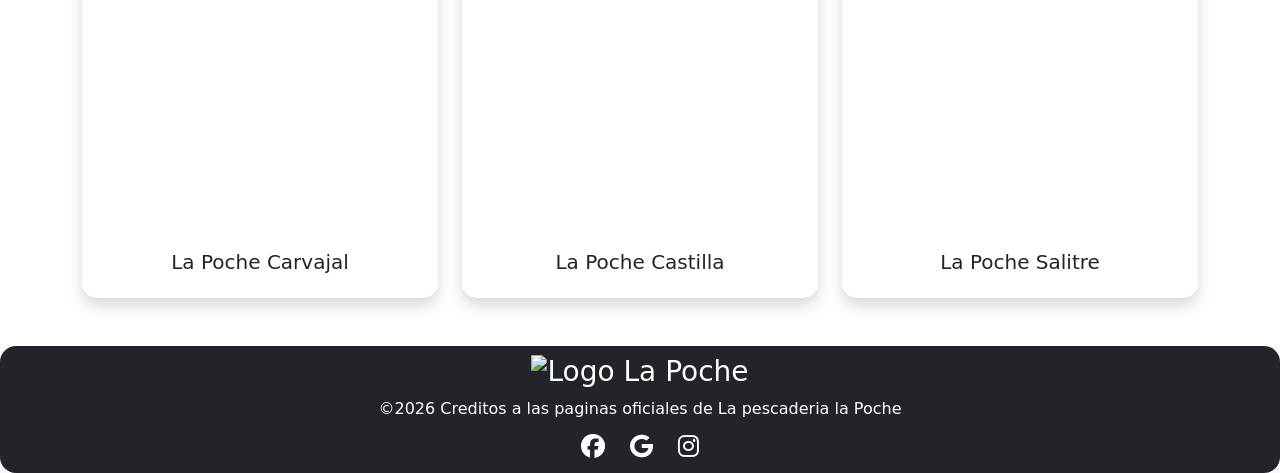
==== commit 472eddc0: "Update print statement from 'Hello' to 'Goodbye'" ====
--- a/index.html
+++ b/index.html
@@ -128,7 +128,7 @@
           <img src="https://tse4.mm.bing.net/th/id/OIP.ialkn_HQ-g2M8PChh0H0sQHaHa" class="card-img-top" alt="Mojarra" width="600" height="400">
           <div class="card-body text-center">
             <h5 class="card-title"><img src="https://pescaderialapoche.com/wp-content/uploads/2024/04/La-Poche-Logo-Pri-300x240.png" 
-          alt="La Poche Logo" width="40" height="32"> Mojarra</h5>
+          alt="La Poche Logo" width="40" height="32"> Bocachico</h5>
             <p class="text-muted">Plato tradicional del país con ingredientes frescos preparados por nuestros cocineros.</p>
             <p class="text-muted">No solo este plato, sino muchos más en nuestra carta.</p>
             <h4 class="text-success">$41.000</h4>
